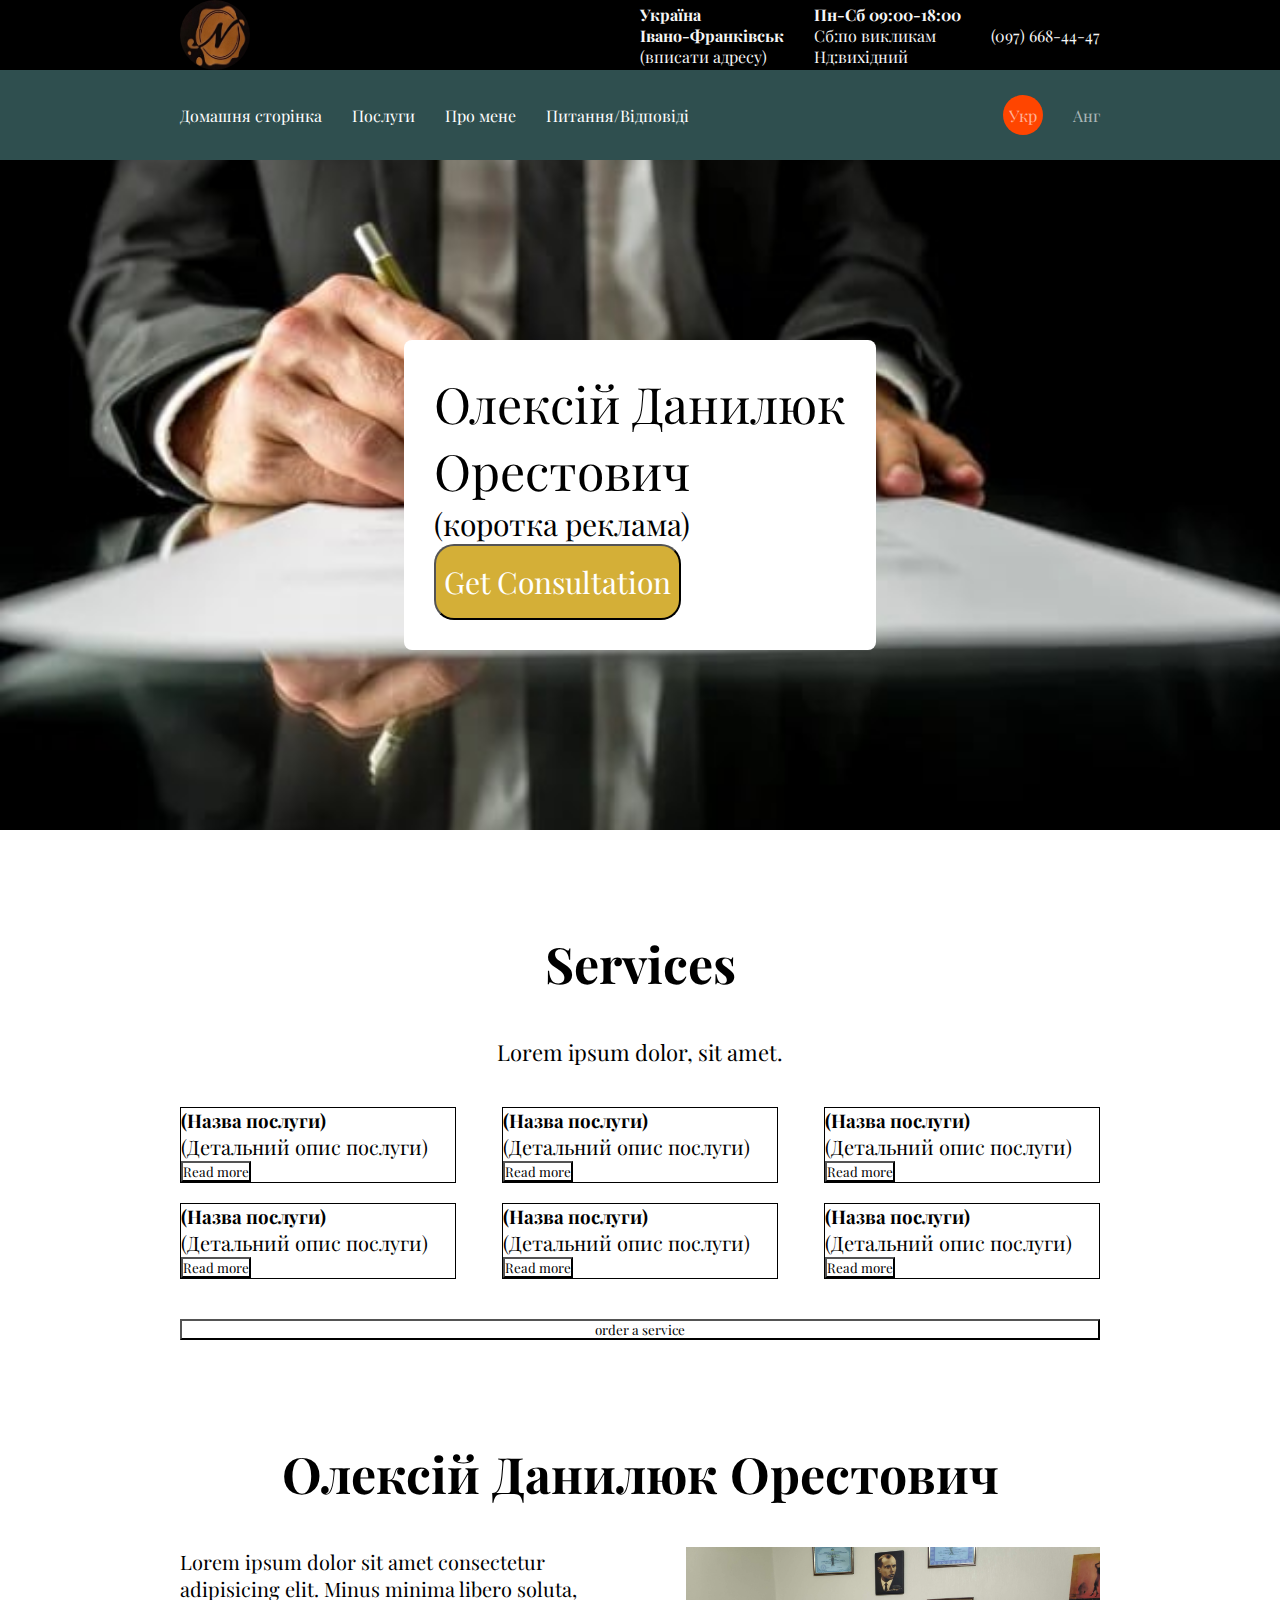
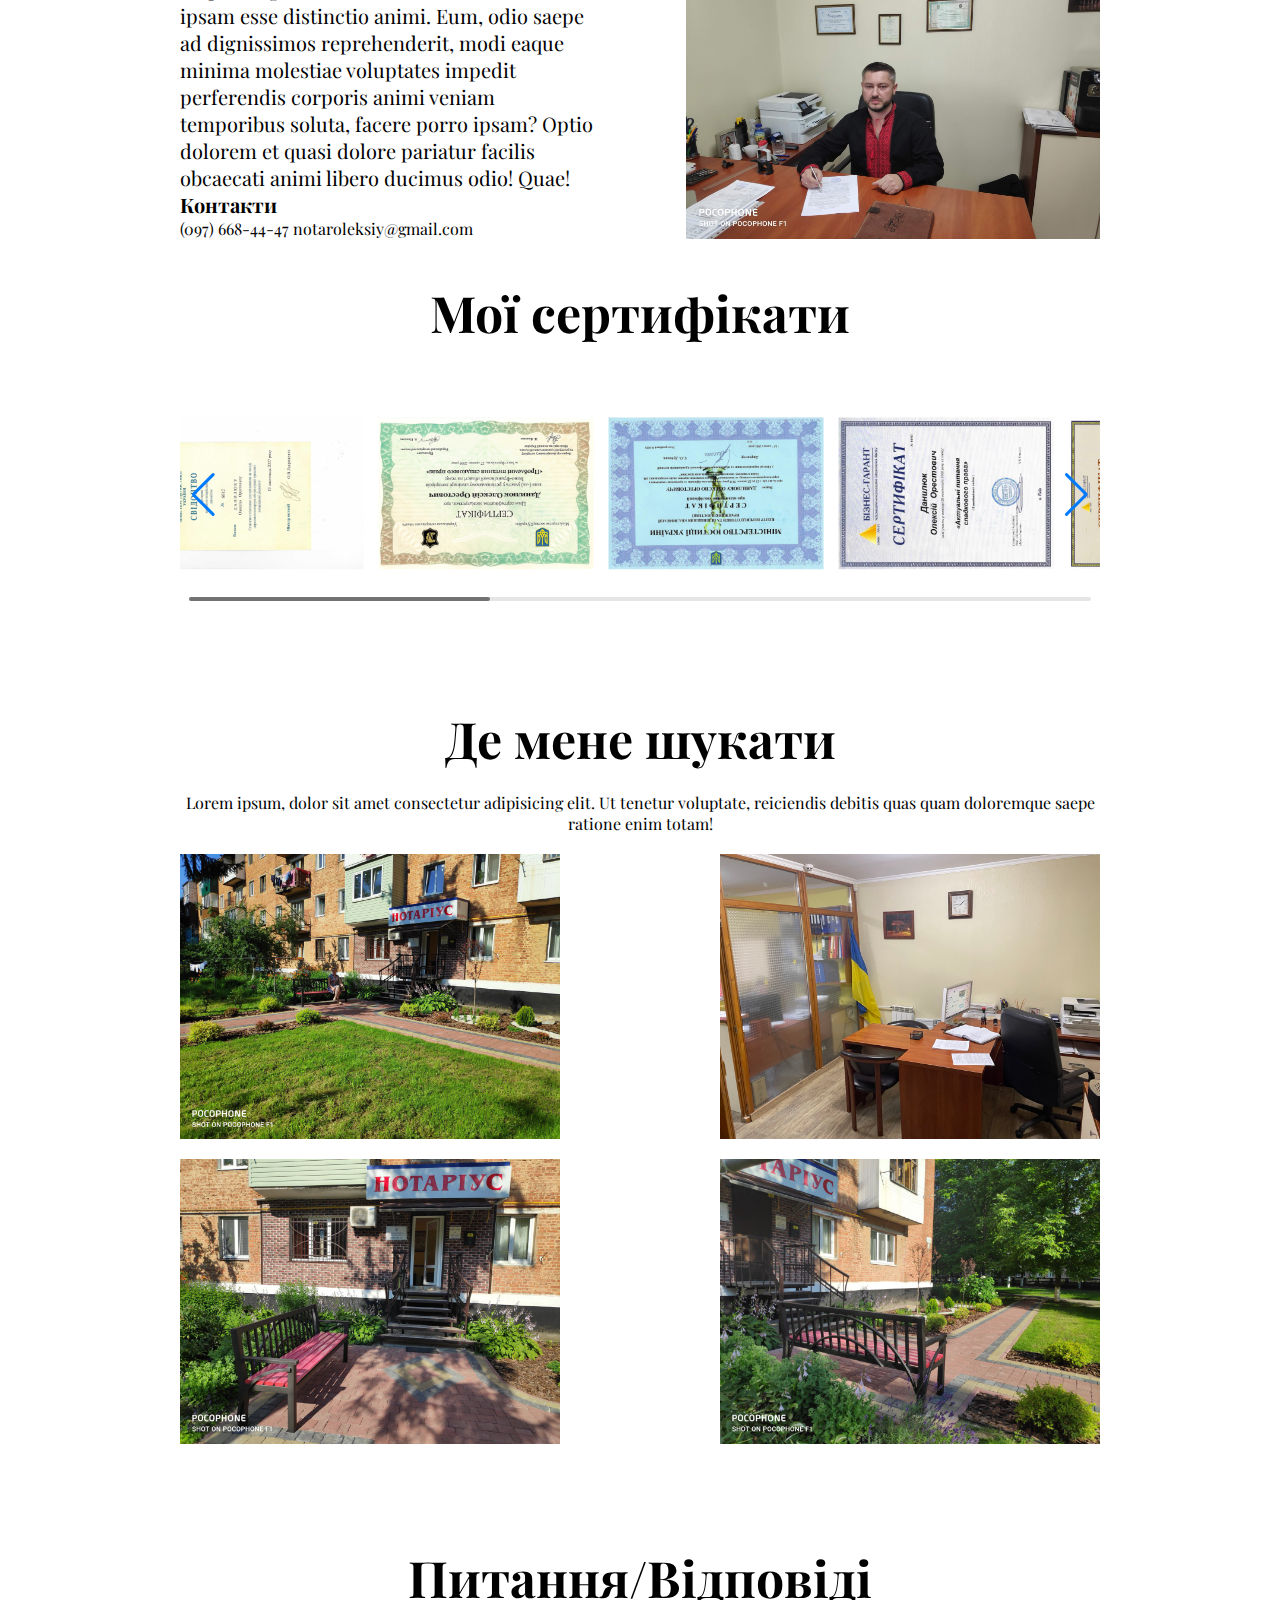
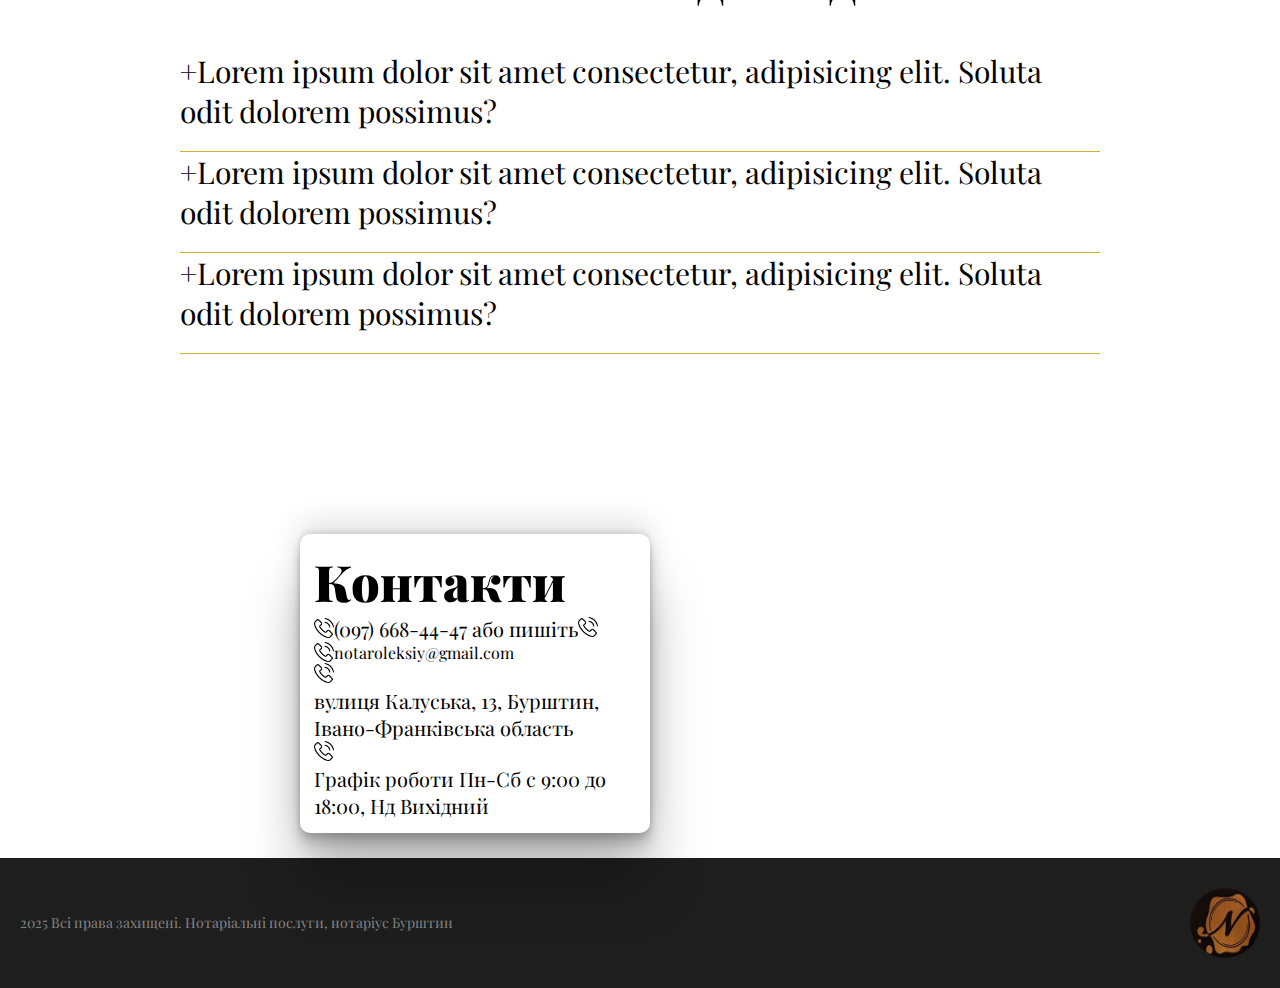
==== index.html @ d4c29c64 "laptop L layout finished" ====
<!DOCTYPE html>
<html lang="en">
  <head>
    <meta charset="UTF-8" />
    <meta name="viewport" content="width=device-width, initial-scale=1.0" />
    <title>Нотаріальні послуги</title>
    <link
      rel="stylesheet"
      href="https://cdn.jsdelivr.net/npm/swiper@11/swiper-bundle.min.css"
    />
    <link rel="icon" type="image/png" href="/src/img/logo.jpg" />
    <link rel="stylesheet" href="/css/main.css" />
  </head>
  <body>
    <div class="page-wrapper">
      <div class="nav-wrapper">
        <nav class="nav">
          <div class="nav-contact flex">
            <img
              src="/src/img/logo.jpg"
              alt=""
              class="nav-contact__logo"
            />
            <ul class="nav-contact-data flex">
              <li class="nav-contact-data-item">
                <h4 class="nav-contact-data-item__title">
                  Україна <br />
                  Івано-Франківськ
                </h4>
                <p class="nav-contact-data-item__desc">(вписати адресу)</p>
              </li>
              <li class="nav-contact-data-item">
                <h4 class="nav-contact-data-item__title">Пн-Сб 09:00-18:00</h4>
                <p class="nav-contact-data-item__desc">
                  Сб:по викликам <br />
                  Нд:вихідний
                </p>
              </li>
              <li class="nav-contact-data-item">
                <a
                  href="tel:+380976684447"
                  class="nav-contact-data-item__desc nav-phone"
                  >(097) 668-44-47</a
                >
              </li>
            </ul>
          </div>
          <div class="nav-link">
            <div class="container">
              <div class="nav-link-item flex">
                <ul class="nav-link-item-list flex">
                  <li class="nav-link-item-list-element">Домашня сторінка</li>
                  <li class="nav-link-item-list-element">Послуги</li>
                  <li class="nav-link-item-list-element">Про мене</li>
                  <li class="nav-link-item-list-element">Питання/Відповіді</li>
                </ul>
                <div class="nav-link-item-switcher flex">
                  <p class="switcher-lang switcher-active">Укр</p>
                  <p class="switcher-lang">Анг</p>
                </div>
              </div>
            </div>
          </div>
        </nav>
      </div>
    </div>
    <div class="header-wrapper">
      <header class="header">
        <h1 class="header__title">
          Олексій Данилюк <br />
          Орестович
        </h1>
        <p class="header__subtitle">(коротка реклама)</p>
        <button class="header__consultation">Get Consultation</button>
      </header>
    </div>
    <div class="services-wrapper">
      <div class="services">
        <h2 class="services__title">Services</h2>
        <p class="services__desc">Lorem ipsum dolor, sit amet.</p>
        <div class="services-cards">
          <div class="services-cards-item">
            <h3 class="services-cards-item__title">(Назва послуги)</h3>
            <p class="services-cards-item__desc">(Детальний опис послуги)</p>
            <button class="services-cards-item__more">Read more</button>
          </div>
          <div class="services-cards-item">
            <h3 class="services-cards-item__title">(Назва послуги)</h3>
            <p class="services-cards-item__desc">(Детальний опис послуги)</p>
            <button class="services-cards-item__more">Read more</button>
          </div>
          <div class="services-cards-item">
            <h3 class="services-cards-item__title">(Назва послуги)</h3>
            <p class="services-cards-item__desc">(Детальний опис послуги)</p>
            <button class="services-cards-item__more">Read more</button>
          </div>
          <div class="services-cards-item">
            <h3 class="services-cards-item__title">(Назва послуги)</h3>
            <p class="services-cards-item__desc">(Детальний опис послуги)</p>
            <button class="services-cards-item__more">Read more</button>
          </div>
          <div class="services-cards-item">
            <h3 class="services-cards-item__title">(Назва послуги)</h3>
            <p class="services-cards-item__desc">(Детальний опис послуги)</p>
            <button class="services-cards-item__more">Read more</button>
          </div>
          <div class="services-cards-item">
            <h3 class="services-cards-item__title">(Назва послуги)</h3>
            <p class="services-cards-item__desc">(Детальний опис послуги)</p>
            <button class="services-cards-item__more">Read more</button>
          </div>
        </div>
        <button class="services__order">order a service</button>
      </div>
    </div>
    <div class="aboutMe">
      <h2 class="aboutMe__title">Олексій Данилюк Орестович</h2>
      <div class="aboutMe-info">
        <div class="aboutMe-info-left">
          <p class="aboutMe-info-left__desc">
            Lorem ipsum dolor sit amet consectetur adipisicing elit. Minus
            minima libero soluta, ipsam esse distinctio animi. Eum, odio saepe
            ad dignissimos reprehenderit, modi eaque minima molestiae voluptates
            impedit perferendis corporis animi veniam temporibus soluta, facere
            porro ipsam? Optio dolorem et quasi dolore pariatur facilis
            obcaecati animi libero ducimus odio! Quae!
          </p>
          <h4 class="aboutMe-info-left__contact">Контакти</h4>
          <a href="tel:+380976684447" class="aboutMe-info-left__number"
            >(097) 668-44-47</a
          >
          <a
            href="mailto:notaroleksiy@gmail.com"
            class="aboutMe-info-left__number"
            >notaroleksiy@gmail.com</a
          >
        </div>
        <img
          src="/src/img/notarius-profile.jpg"
          alt=""
          class="aboutMe-info__profile"
        />
      </div>
      <h3 class="aboutMe__sertificate">Мої сертифікати</h3>

      <div class="swiper">
        <div class="swiper-wrapper">
          <div class="swiper-slide">
            <img
              src="/src/img/sertificat-2.jpg"
              alt=""
              class="swiper-slide__item"
            />
          </div>
          <div class="swiper-slide">
            <img
              src="/src/img/sertificat-3.jpg"
              alt=""
              class="swiper-slide__item"
            />
          </div>
          <div class="swiper-slide">
            <img
              src="/src/img/sertificat-4.jpg"
              alt=""
              class="swiper-slide__item"
            />
          </div>
          <div class="swiper-slide">
            <img
              src="/src/img/sertificat-5.jpg"
              alt=""
              class="swiper-slide__item"
            />
          </div>
          <div class="swiper-slide">
            <img
              src="/src/img/sertificat-6.jpg"
              alt=""
              class="swiper-slide__item"
            />
          </div>
          <div class="swiper-slide">
            <img
              src="/src/img/sertificat-7.jpg"
              alt=""
              class="swiper-slide__item"
            />
          </div>
          <div class="swiper-slide">
            <img
              src="/src/img/sertificat-8.jpg"
              alt=""
              class="swiper-slide__item"
            />
          </div>
          <div class="swiper-slide">
            <img
              src="/src/img/sertificat-9.jpg"
              alt=""
              class="swiper-slide__item"
            />
          </div>
          <div class="swiper-slide">
            <img
              src="/src/img/sertificat-10.jpg"
              alt=""
              class="swiper-slide__item"
            />
          </div>
          <div class="swiper-slide">
            <img
              src="/src/img/sertificat-11.jpg"
              alt=""
              class="swiper-slide__item"
            />
          </div>
          <div class="swiper-slide">
            <img
              src="/src/img/sertificat-12.jpg"
              alt=""
              class="swiper-slide__item"
            />
          </div>
          <div class="swiper-slide">
            <img
              src="/src/img/sertificat-1.jpg"
              alt=""
              class="swiper-slide__item"
            />
          </div>
        </div>
        <div class="swiper-button-prev"></div>
        <div class="swiper-button-next"></div>

        <div class="swiper-scrollbar"></div>
      </div>
    </div>
    <div class="location">
      <h4 class="location__title">Де мене шукати</h4>
      <p class="location__desc">
        Lorem ipsum, dolor sit amet consectetur adipisicing elit. Ut tenetur
        voluptate, reiciendis debitis quas quam doloremque saepe ratione enim
        totam!
      </p>
      <div class="location-cards">
        <img src="/src/img/notarius.jpg" alt="" class="location-cards__item" />
        <img src="/src/img/found2.jpg" alt="" class="location-cards__item" />
        <img src="/src/img/found3.jpg" alt="" class="location-cards__item" />
        <img src="/src/img/found4.jpg" alt="" class="location-cards__item" />
      </div>
    </div>
    <div class="faq">
      <h4 class="faq__title">Питання/Відповіді</h4>
      <ul class="faq-list">
        <li class="faq-list-item">
          <span class="faq-list__open">+</span>Lorem ipsum dolor sit amet
          consectetur, adipisicing elit. Soluta odit dolorem possimus?
        </li>
        <li class="faq-list-item">
          <span class="faq-list__open">+</span>Lorem ipsum dolor sit amet
          consectetur, adipisicing elit. Soluta odit dolorem possimus?
        </li>
        <li class="faq-list-item">
          <span class="faq-list__open">+</span>Lorem ipsum dolor sit amet
          consectetur, adipisicing elit. Soluta odit dolorem possimus?
        </li>
      </ul>
    </div>
    <div class="footer-wrapper">
      <footer class="footer">
        <iframe
          class="footer__geo"
          src="https://www.google.com/maps/embed?pb=!1m18!1m12!1m3!1d846.7685809631239!2d24.62662286722664!3d49.24912479902787!2m3!1f0!2f0!3f0!3m2!1i1024!2i768!4f13.1!3m3!1m2!1s0x47308570844350a5%3A0xf4a7708b512895ab!2sNotarius%20Danylyuk%20Oleksiy%20Orestovych!5e0!3m2!1sru!2sua!4v1739974688808!5m2!1sru!2sua"
          style="border: 0"
          allowfullscreen=""
          loading="lazy"
          referrerpolicy="no-referrer-when-downgrade"
        ></iframe>
        <!-- start -->
        <div class="map">
          <h2 class="map-header">Контакти</h2>
          <div class="map-contacts">
            <div class="map-contacts-call">
              <img src="/src/img/phone icon.jpg" alt="" />
              <p class="map-phone">
                <a href="tel:+380976684447" class="map-contacts-call__phone"
                  >(097) <span class="bold-map num">668-44-47</span>
                </a>
                <span class="map-hidden-text">або пишіть</span>
              </p>
              <a href="viber://chat?number=+380976684447">
                <img src="/src/img/phone icon.jpg" class="map-links" alt="" />
              </a>
              <!-- <a href="https://t.me/Andrzej_Prawnik">
                <img src="/img/map/telegram.svg" class="map-links" alt="" />
              </a> -->
            </div>
            <div class="map-contacts-mail">
              <img src="/src/img/phone icon.jpg" alt="" />
              <span class="map-mail">
                <a
                  href="mailto:orehovandrey921@gmail.com"
                  class="map-contacts-mail__text"
                  >notaroleksiy@gmail.com</a
                >
              </span>
            </div>
            <div class="map-contacts-adress">
              <img src="/src/img/phone icon.jpg" alt="" />
              <p class="map-contacts-adress__text">
                вулиця Калуська, 13, Бурштин, Івано-Франківська область
              </p>
            </div>
            <div class="map-contacts-adress">
              <img src="/src/img/phone icon.jpg" alt="" />
              <p class="map-contacts-calendar__text">
                Графік роботи Пн-Сб с 9:00 до 18:00,
                <span class="bold-map">Нд Вихідний</span>
              </p>
            </div>
          </div>
        </div>
        <!-- end -->
         
           <div class="footer-police">
          <p class="footer-police-text">
            2025 Всі права захищені. Нотаріальні послуги, нотаріус Бурштин
          </p>
          <img src="/src/img/logo.jpg" alt="" class="footer-police-logo">
        </div>
         
      </footer>
    </div>
    <script src="https://cdn.jsdelivr.net/npm/swiper@11/swiper-bundle.min.js"></script>
    <script src="/script.js"></script>
  </body>
</html>
---- css/main.css ----
@import "/css/reset.css";
.page-wrapper {
  margin: 0 auto;
  width: 100%;
}
.flex {
  display: flex;
  align-items: center;
}
.nav-wrapper {
}

.nav {
}

.container,
.nav-contact {
  padding-left: 380px;
  padding-right: 380px;
}

.nav-contact {
  justify-content: space-between;
  background: black;
}

.nav-contact__logo {
  width: 70px;
  height: 70px;
  border-radius: 50%;
}
.nav-phone {
  position: relative;
}
.nav-phone::before {
  content: "";
  position: absolute;
  width: 0%;
  background: white;
  height: 1.2px;
  bottom: -6px;

  opacity: 0;
  transition: all 0.5s;
}
.nav-phone:hover::before {
  opacity: 1;
  width: 100%;
  cursor: pointer;
}
.nav-contact-data {
  column-gap: 30px;
}

.nav-contact-data-item {
  color: whitesmoke;
}

.nav-contact-data-item__title {
}

.nav-contact-data-item__desc {
}

.nav-link {
  background: #2f4f4f;
  padding: 25px 0px;
}

.nav-link-item {
  justify-content: space-between;
}

.nav-link-item-list {
  column-gap: 30px;
}

.nav-link-item-list-element {
  color: white;
}

.nav-link-item-switcher {
  column-gap: 30px;
}
.switcher-active {
  background: orangered;
  width: 40px;
  height: 40px;
  border-radius: 50%;
  display: flex;
  justify-content: center;
  align-items: center;
  color: white;
}

.switcher-lang {
  color: #ffffff99;
  transition: all 0.6s;
}
.switcher-lang:hover {
  color: white;
  cursor: pointer;
}
.header-wrapper {
  background: url(/src/img/header.bg.jpg) no-repeat center/cover;
  padding-top: 180px;
  padding-bottom: 180px;
  display: flex;
  justify-content: center;
  align-items: center;
}

.header {
  background: white;
  padding: 30px;
  border-radius: 8px;
}
.header__title {
  font-size: 50px;
  font-weight: 400;
}
.header__subtitle {
  font-weight: 200;
  font-size: 30px;
}
.header__consultation {
  background: #d4af37;
  color: white;
  padding: 16px 8px;
  font-size: 30px;
  border-radius: 20px;
}

.services-wrapper {
}

.services {
  display: flex;
  flex-direction: column;
  row-gap: 40px;
  padding-left: 380px;
  padding-right: 380px;
}

.services__title {
  font-size: 50px;
  text-align: center;
}

.services__desc {
  font-size: 22px;
  text-align: center;
}

.services-cards {
  display: flex;
  justify-content: space-between;
  flex-wrap: wrap;
  gap: 20px;
}

.services-cards-item {
  width: 30%;
  border: 1px solid black;
}

.services-cards-item__title {
}

.services-cards-item__desc {
}

.services-cards-item__more {
}

.services-cards-item__more {
}

.services-cards-item {
}

.services-cards-item__title {
}

.services-cards-item__desc {
}

.services__order {
}

.aboutMe {
  padding: 100px 380px;
}

.aboutMe__title {
  text-align: center;
  margin-bottom: 40px;
}

.aboutMe-info {
  display: flex;
  align-items: center;
  margin-bottom: 40px;
  column-gap: 10%;
}

.aboutMe-info-left {
  flex-basis: 48%;
}

.aboutMe-info-left__desc {
}

.aboutMe-info-left__contact {
}

.aboutMe-info-left__number {
}

.aboutMe-info__profile {
  width: 48%;
}

.aboutMe__sertificate {
  text-align: center;
  margin-bottom: 40px;
}

.swiper {
}

.swiper-wrapper {
}

.swiper-slide {
}

.swiper-slide__item {
  width: 250px;
  height: 250px;
  rotate: -90deg;
}

.swiper-pagination {
}

.swiper-button-prev {
}

.swiper-button-next {
}

.swiper-scrollbar {
}
.location {
  padding: 100px 380px;
}
.location-cards {
  display: flex;
  justify-content: space-between;
  flex-wrap: wrap;
  gap: 20px;
}
.location-cards__item {
  width: 380px;
}
.location__title {
  text-align: center;
  margin-bottom: 20px;
}
.location__desc {
  text-align: center;
  margin-bottom: 20px;
}
.faq {
  padding: 100px 380px;
}

.faq__title {
  text-align: center;
  margin-bottom: 40px;
}

.faq-list {
}

.faq-list-item {
  padding-bottom: 20px;
  border-bottom: 1px solid #d4af37;
}

.faq-list__open {
  font-weight: 900;
}
.footer {
  position: relative;
  z-index: 2;
}
.footer__geo {
  width: 100%;
  height: 400px;
}
.map {
  position: absolute;
  z-index: 3;
  left: 300px;
  top: 120px;
  background: white;
  width: 350px;
  border-radius: 10px;
  box-shadow: rgba(0, 0, 0, 0.25) 0px 54px 55px,
    rgba(0, 0, 0, 0.12) 0px -12px 30px, rgba(0, 0, 0, 0.12) 0px 4px 6px,
    rgba(0, 0, 0, 0.17) 0px 12px 13px, rgba(0, 0, 0, 0.09) 0px -3px 5px;
  padding: 14px;
}

.map-header {
  font-size: 36px;
  font-weight: 900;
}

.map-contacts {
  display: flex;
  flex-direction: column;
  align-items: flex-start;
}
.map-contacts img {
  width: 20px;
  height: 20px;
}
.map-contacts-call {
  display: flex;
  justify-content: space-between;
  align-items: center;
}

.map-phone {
}

.map-contacts-call__phone {
}

.bold-map {
}

.num {
}

.map-hidden-text {
}

.map-links {
}

.map-contacts-mail {
  display: flex;
  justify-content: space-between;
  align-items: center;
}

.map-mail {
}

.map-contacts-mail__text {
}

.map-contacts-adress {
}

.map-contacts-adress__text {
}

.map-contacts-calendar__text {
}
.footer-police {
  background: rgba(0, 0, 0, 0.881);
  padding: 30px 20px;
  display: flex;
  justify-content: space-between;
  align-items: center;
}

.footer-police-text {
  font-size: 14px;
  color: rgba(255, 255, 255, 0.464);
}

.footer-police-logo {
  width: 70px;
  height: 70px;
  border-radius: 50%;
}
@media (max-width: 1440px) {
  .container,
  .nav-contact,
  .services,
  .aboutMe,
  .location,
  .faq {
    padding-left: 180px;
    padding-right: 180px;
  }

  .services,
  .aboutMe {
    padding-top: 100px;
  }
  .aboutMe__title {
    font-size: 50px;
  }
  .services__desc .location__desc,
  .faq-list-item {
    font-size: 30px;
  }
  .services-cards-item__desc,
  .aboutMe-info-left__desc,
  .aboutMe-info-left__contact,
  .map-contacts-call,
  .map-contacts-adress__text,
  .map-contacts-calendar__text {
    font-size: 20px;
  }
  .aboutMe-info__profile {
    width: 365;
    height: 292px;
  }
  .aboutMe-title,
  .aboutMe__sertificate,
  .location__title,
  .faq__title,
  .map-header {
    font-size: 50px;
  }
  .swiper-slide__item {
    width: 66%;
    height: 100%;
  }
  .location,
  .faq {
    padding-top: 0px;
  }
  .map {
    top: 80px;
  }
}
@media (max-width: 1200px) {
  .location-cards__item {
    width: 315px;
  }
}
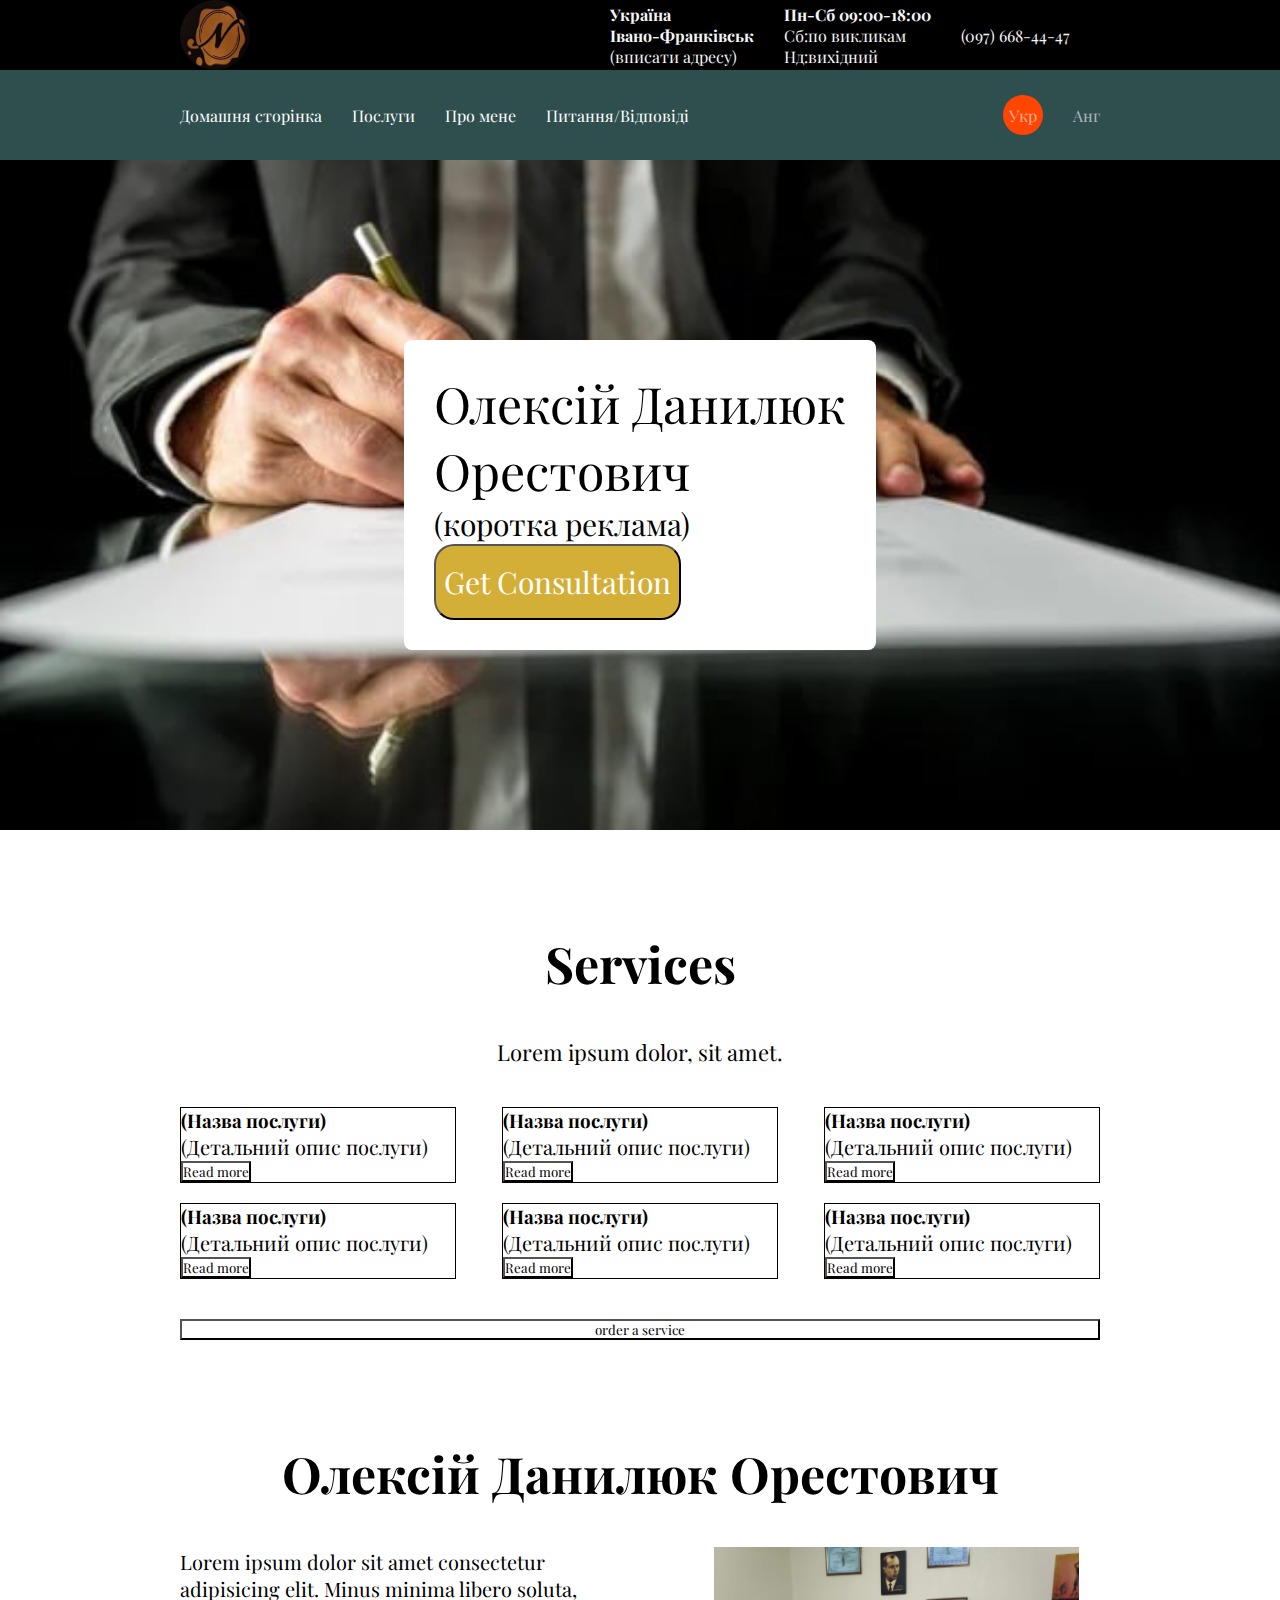
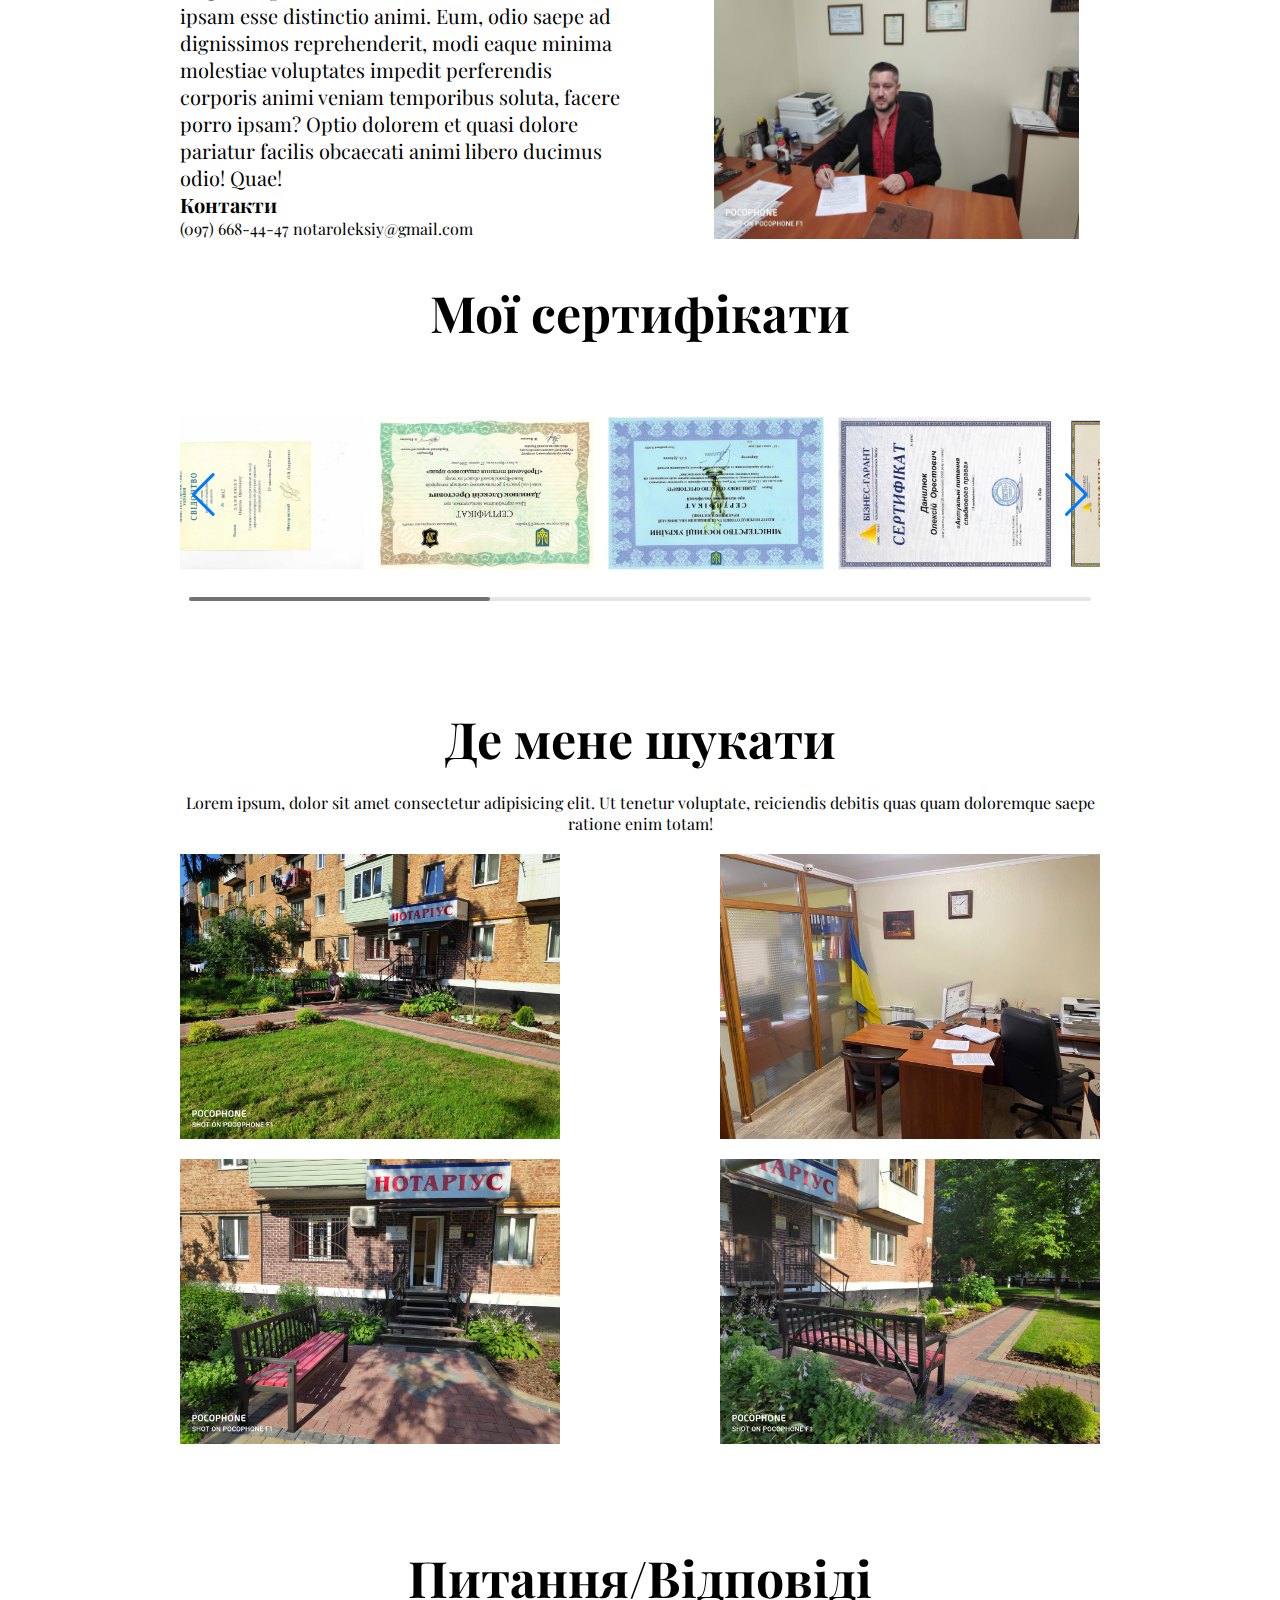
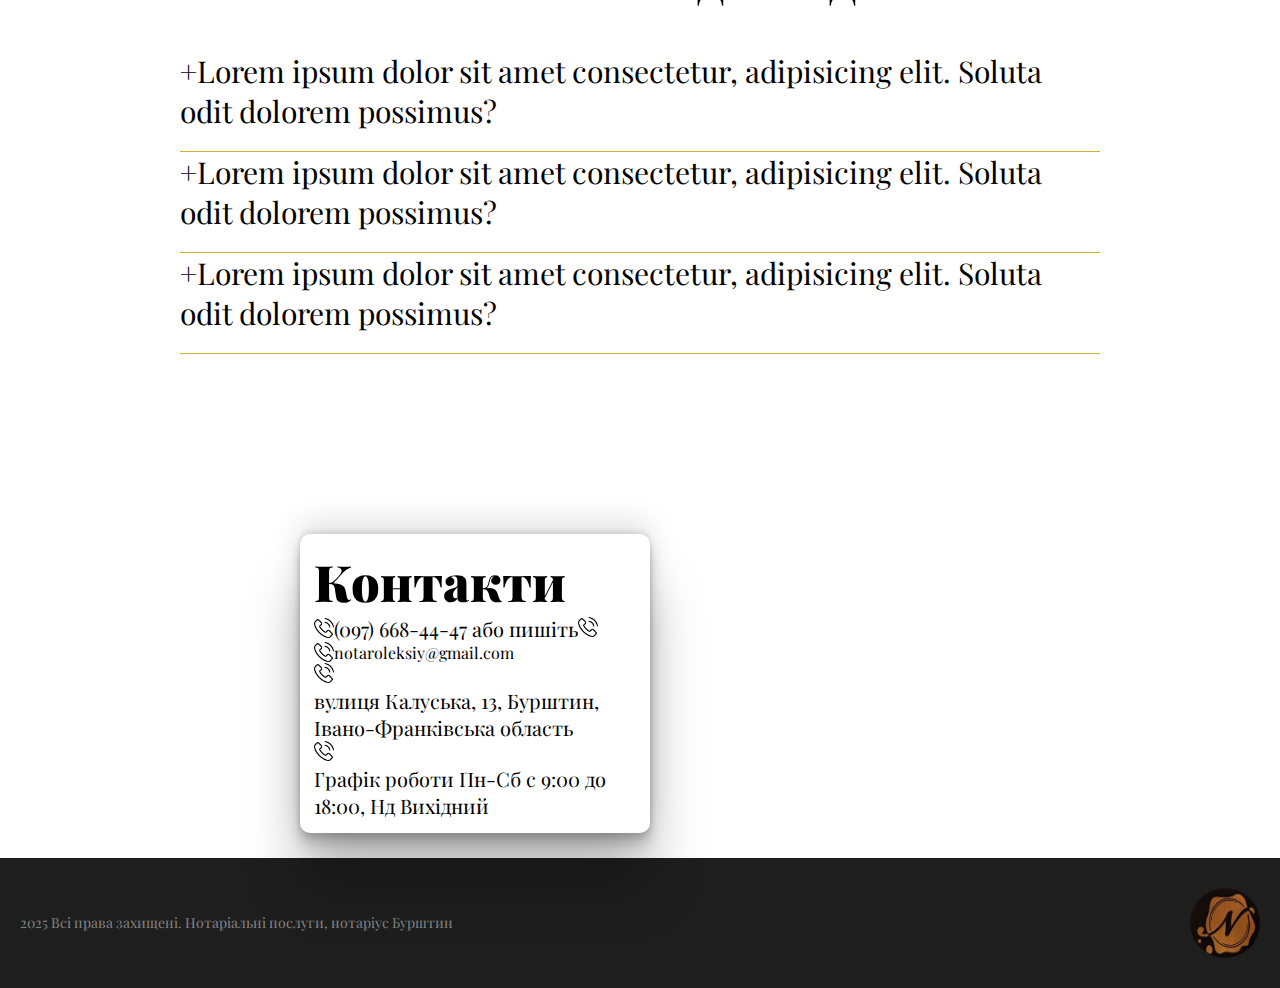
==== commit f3c3fb77: "mobile and tablet layout finished" ====
--- a/index.html
+++ b/index.html
@@ -43,6 +43,11 @@
                   >(097) 668-44-47</a
                 >
               </li>
+              <div class="nav-burger">
+                <div class="nav-burger-line"></div>
+                <div class="nav-burger-line"></div>
+                <div class="nav-burger-line"></div>
+              </div>
             </ul>
           </div>
           <div class="nav-link">
--- a/css/main.css
+++ b/css/main.css
@@ -421,7 +421,7 @@
     font-size: 20px;
   }
   .aboutMe-info__profile {
-    width: 365;
+    width: 365px;
     height: 292px;
   }
   .aboutMe-title,
@@ -448,3 +448,181 @@
     width: 315px;
   }
 }
+@media (max-width:1024px) {
+    .container,
+  .nav-contact,
+  .services,
+  .aboutMe,
+  .location,
+  .faq {
+    padding-left: 80px;
+    padding-right: 80px;
+  }
+
+  .services,
+  .aboutMe {
+    padding-top: 70px;
+  }
+  .aboutMe__title {
+    font-size: 35px;
+  }
+  .services__desc .location__desc,
+  .faq-list-item {
+    font-size: 20px;
+  }
+  .services-cards-item__desc,
+  .aboutMe-info-left__desc,
+  .aboutMe-info-left__contact,
+  .map-contacts-call,
+  .map-contacts-adress__text,
+  .map-contacts-calendar__text {
+    font-size: 18px;
+  }
+  .aboutMe-info__profile {
+    width: 44%;
+    height: 292px;
+    object-fit: cover;
+  }
+  .aboutMe-title,
+  .aboutMe__sertificate,
+  .location__title,
+  .faq__title,
+  .map-header {
+    font-size: 35px;
+  }
+  .location-cards__item{
+    width: 290px;
+  }
+  .swiper-slide__item {
+    width: 66%;
+    height: 100%;
+  }
+  .location,
+  .faq {
+    padding-top: 0px;
+  }
+  .map {
+    top: 80px;
+  }
+  .header-wrapper{
+    padding-bottom: 100px;
+  }
+  
+}
+@media (max-width:768px) {
+    .nav-burger{
+        display: flex;
+        flex-direction: column;
+        row-gap: 7px;
+        width: 40px;
+    }
+    .nav-burger-line{
+        background: #d4af37;
+        width: 100%;
+        height: 2.5px;
+    }
+    .nav-contact-data-item{
+        display: none;
+    }
+    .container,
+  .nav-contact,
+  .services,
+  .aboutMe,
+  .location,
+  .faq {
+    padding-left: 30px;
+    padding-right: 30px;
+  }
+
+  .services,
+  .aboutMe {
+    padding-top: 50px;
+  }
+  .aboutMe__title {
+    font-size: 32px;
+  }
+  .services__desc .location__desc,
+  .faq-list-item {
+    font-size: 20px;
+  }
+  .services-cards-item__desc,
+  .aboutMe-info-left__desc,
+  .aboutMe-info-left__contact,
+  .map-contacts-call,
+  .map-contacts-adress__text,
+  .map-contacts-calendar__text {
+    font-size: 16px;
+  }
+  .aboutMe-info{
+    flex-direction: column;
+    row-gap: 30px;
+  }
+  .aboutMe-info__profile {
+    width: 80%;
+    height: 320px;
+    object-fit: cover;
+  }
+
+  .aboutMe-title,
+  .aboutMe__sertificate,
+  .location__title,
+  .faq__title,
+  .map-header {
+    font-size: 32px;
+  }
+  .location-cards{
+    flex-direction: column;
+    align-items: center;
+  }
+  .location-cards__item{
+    width: 70%;
+  }
+  .swiper-slide__item {
+    width: 66%;
+    height: 100%;
+  }
+  .location,
+  .faq {
+    padding-top: 0px;
+  }
+  .map {
+    top: 80px;
+  }
+  .map-header{
+    font-size: 24px;
+
+  }
+  .map-phone, .map-mail, .map-contacts-adress, .map-contacts-calendar__text{
+    font-size: 14px;
+  }
+  .header-wrapper{
+    padding-bottom: 50px;
+  }
+  .nav-link-item-list{
+    display: none;
+  }
+  .nav-link-item{
+    justify-content: flex-end;
+  }
+  .header__title{
+    font-size: 32px;
+  }
+  .header__subtitle{
+    font-size: 22px;
+  }
+  .header__consultation{
+    font-size: 20px;
+    padding: 9px 4px ;
+  }
+  .header{
+    padding: 20px;
+  }
+  }
+
+
+/* @media (max-width:868px) {
+    .aboutMe-info{
+        flex-direction: column-reverse;
+
+    }
+} */
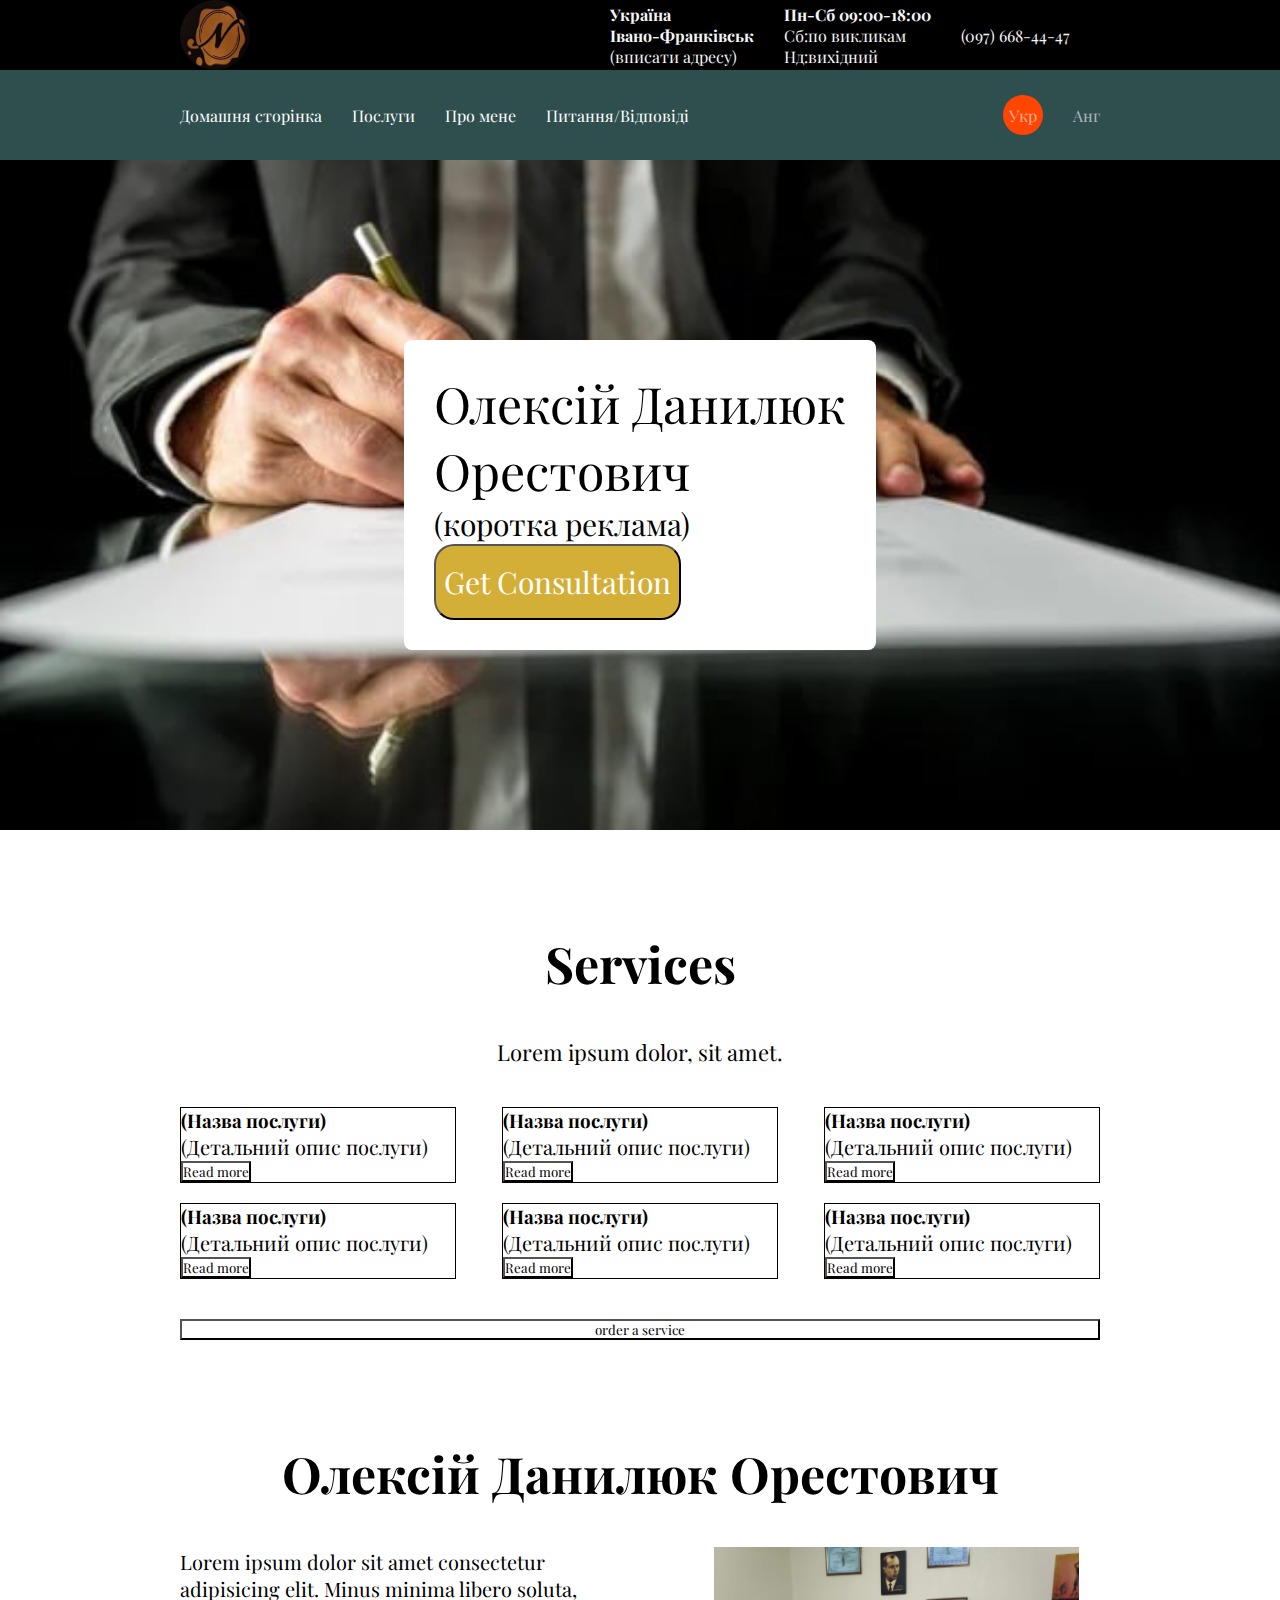
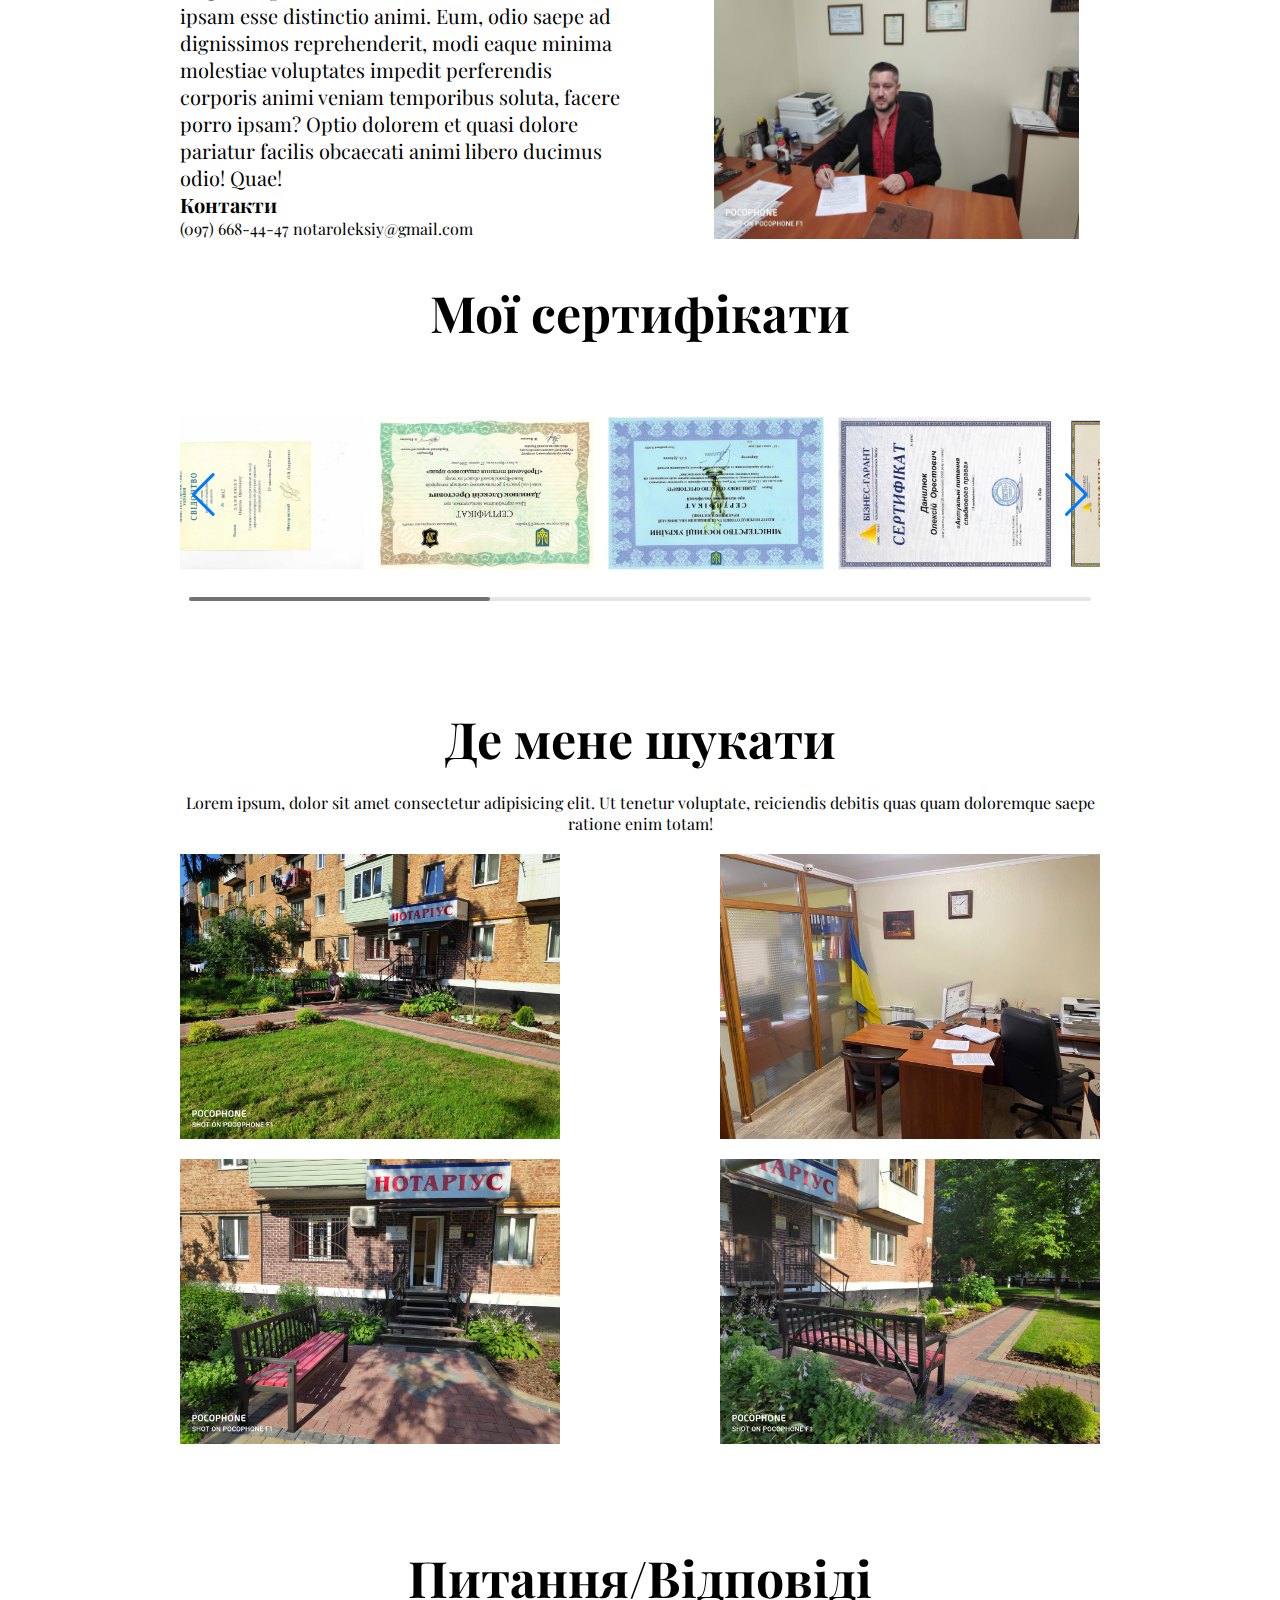
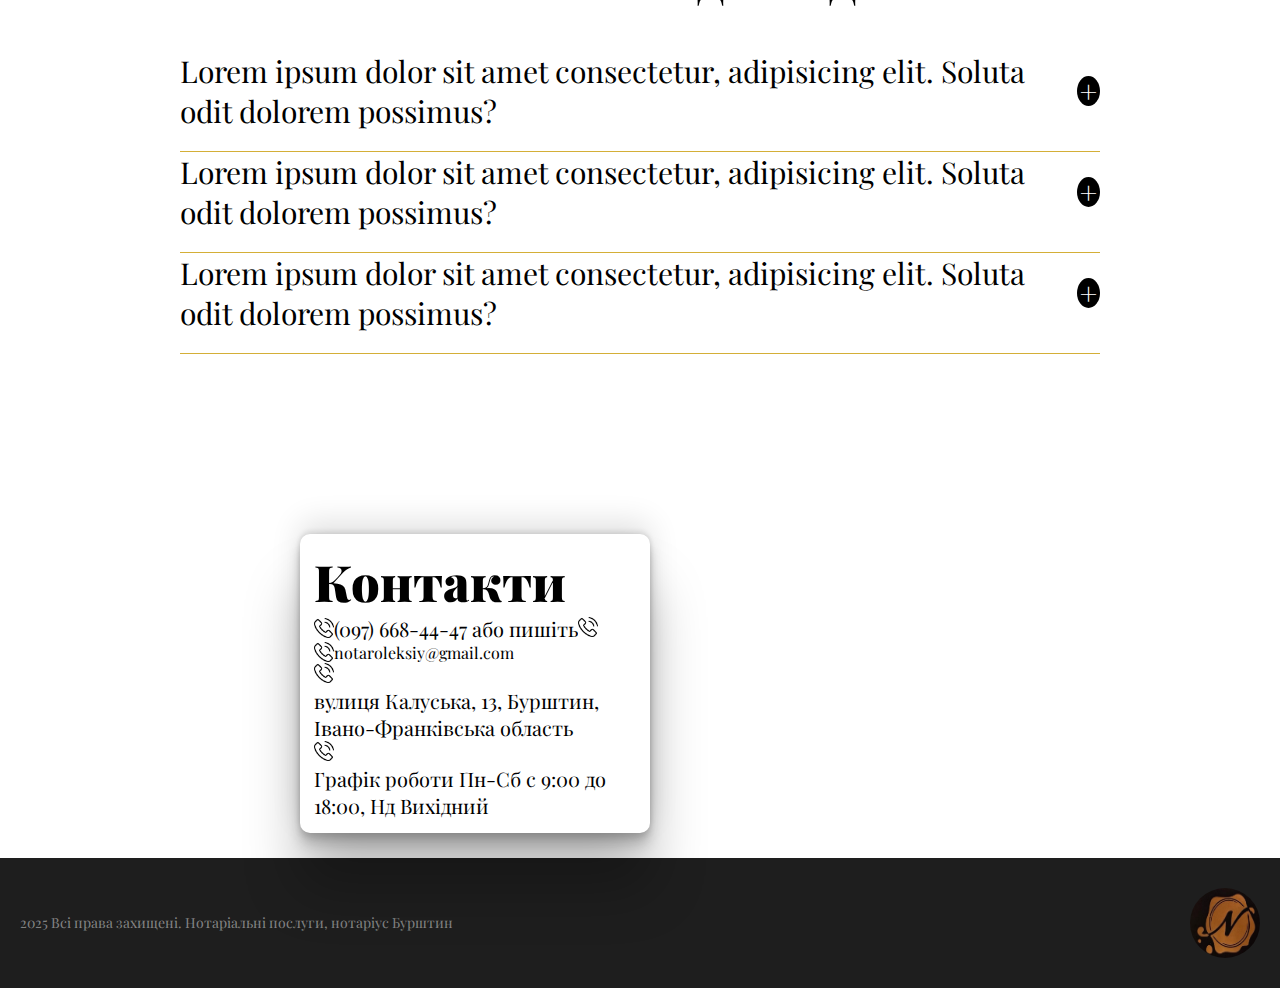
==== commit 0db2f2b9: "created faq" ====
--- a/index.html
+++ b/index.html
@@ -16,11 +16,7 @@
       <div class="nav-wrapper">
         <nav class="nav">
           <div class="nav-contact flex">
-            <img
-              src="/src/img/logo.jpg"
-              alt=""
-              class="nav-contact__logo"
-            />
+            <img src="/src/img/logo.jpg" alt="" class="nav-contact__logo" />
             <ul class="nav-contact-data flex">
               <li class="nav-contact-data-item">
                 <h4 class="nav-contact-data-item__title">
@@ -78,6 +74,49 @@
         <p class="header__subtitle">(коротка реклама)</p>
         <button class="header__consultation">Get Consultation</button>
       </header>
+      <div class="overlay">
+        <div class="form-container">
+          <span class="modal-close">x</span>
+          <h1>Замовити консультацію</h1>
+          <form id="feedbackForm" class="feedback-form">
+            <div class="form-group">
+              <label for="name">Ім'я:</label>
+              <input
+                type="text"
+                placeholder="Введіть своє ім'я"
+                id="name"
+                name="name"
+                required
+              />
+            </div>
+
+            <div class="form-group">
+              <label for="number">Телефон:</label>
+              <input
+                type="tel"
+                placeholder="+38(0__) __-__-___"
+                id="number"
+                name="number"
+                required
+              />
+            </div>
+
+            <div class="form-group">
+              <label for="message">Повідомлення:</label>
+              <textarea
+                id="message"
+                name="message"
+                rows="5"
+                required
+              ></textarea>
+            </div>
+
+            <button id="button" type="submit" class="submit-button">
+              Відправити запит
+            </button>
+          </form>
+        </div>
+      </div>
     </div>
     <div class="services-wrapper">
       <div class="services">
@@ -259,16 +298,36 @@
       <h4 class="faq__title">Питання/Відповіді</h4>
       <ul class="faq-list">
         <li class="faq-list-item">
-          <span class="faq-list__open">+</span>Lorem ipsum dolor sit amet
-          consectetur, adipisicing elit. Soluta odit dolorem possimus?
-        </li>
+          <span class="faq-list__open">+</span>
+          <span>Lorem ipsum dolor sit amet
+          consectetur, adipisicing elit. Soluta odit dolorem possimus?</span>
+        </li>
+        <li class="faq-list-item-hidden">
+          Lorem ipsum dolor, sit amet consectetur adipisicing elit. Voluptas
+          ducimus inventore ad quibusdam saepe qui, vel dignissimos dolor rerum
+          maxime!
+        </li>
+
         <li class="faq-list-item">
-          <span class="faq-list__open">+</span>Lorem ipsum dolor sit amet
-          consectetur, adipisicing elit. Soluta odit dolorem possimus?
-        </li>
+          <span class="faq-list__open">+</span>
+          <span>Lorem ipsum dolor sit amet
+          consectetur, adipisicing elit. Soluta odit dolorem possimus?</span>
+        </li>
+        <li class="faq-list-item-hidden">
+          Lorem ipsum dolor, sit amet consectetur adipisicing elit. Voluptas
+          ducimus inventore ad quibusdam saepe qui, vel dignissimos dolor rerum
+          maxime!
+        </li>
+
         <li class="faq-list-item">
-          <span class="faq-list__open">+</span>Lorem ipsum dolor sit amet
-          consectetur, adipisicing elit. Soluta odit dolorem possimus?
+          <span class="faq-list__open">+</span>
+          <span>Lorem ipsum dolor sit amet
+          consectetur, adipisicing elit. Soluta odit dolorem possimus?</span>
+        </li>
+        <li class="faq-list-item-hidden">
+          Lorem ipsum dolor, sit amet consectetur adipisicing elit. Voluptas
+          ducimus inventore ad quibusdam saepe qui, vel dignissimos dolor rerum
+          maxime!
         </li>
       </ul>
     </div>
@@ -327,14 +386,13 @@
           </div>
         </div>
         <!-- end -->
-         
-           <div class="footer-police">
+
+        <div class="footer-police">
           <p class="footer-police-text">
             2025 Всі права захищені. Нотаріальні послуги, нотаріус Бурштин
           </p>
-          <img src="/src/img/logo.jpg" alt="" class="footer-police-logo">
-        </div>
-         
+          <img src="/src/img/logo.jpg" alt="" class="footer-police-logo" />
+        </div>
       </footer>
     </div>
     <script src="https://cdn.jsdelivr.net/npm/swiper@11/swiper-bundle.min.js"></script>
--- a/css/main.css
+++ b/css/main.css
@@ -131,6 +131,94 @@
   border-radius: 20px;
 }
 
+.overlay {
+  display: none;
+  position: fixed;
+  left: 0;
+  right: 0;
+  bottom: 0;
+  top: 0;
+  justify-content: center;
+  align-items: center;
+  background: rgba(0, 0, 0, 0.507);
+  z-index: 10
+}
+.form-container {
+  background-color: #ffffff;
+  padding: 2rem;
+  border-radius: 10px;
+  box-shadow: 0 4px 10px rgba(0, 0, 0, 0.1);
+  width: 100%;
+  max-width: 400px;
+  position: relative;
+}
+
+.modal-close {
+  position: absolute;
+    right: 30px;
+    top: 30px;
+    cursor: pointer;
+    font-size: 30px;
+    top: 0px;
+    right: 20px;
+}
+
+.form-container h1 {
+  font-size: 24px;
+  margin-bottom: 1.5rem;
+  color: #333333;
+  text-align: center;
+}
+
+.form-group {
+  margin-bottom: 1.5rem;
+}
+
+.form-group label {
+  display: block;
+  font-size: 14px;
+  color: #555555;
+  margin-bottom: 0.5rem;
+}
+
+.form-group input,
+.form-group textarea {
+  width: 100%;
+  padding: 10px;
+  font-size: 14px;
+  border: 1px solid #cccccc;
+  border-radius: 5px;
+  box-sizing: border-box;
+}
+
+.form-group textarea {
+  resize: vertical;
+  min-height: 100px;
+}
+
+.submit-button {
+  width: 100%;
+  padding: 12px;
+  font-size: 16px;
+  color: #ffffff;
+  background-color: #007bff;
+  border: none;
+  border-radius: 5px;
+  cursor: pointer;
+  transition: background-color 0.3s ease;
+}
+
+.submit-button:hover {
+  background-color: #0056b3;
+}
+
+.form-group input:focus,
+.form-group textarea:focus {
+  border-color: #007bff;
+  outline: none;
+  box-shadow: 0 0 5px rgba(0, 123, 255, 0.5);
+}
+
 .services-wrapper {
 }
 
@@ -275,7 +363,23 @@
 .faq {
   padding: 100px 380px;
 }
-
+.faq-list-item-hidden{
+  translate: 0% -50px;
+  opacity: 0;
+  height: 0px;
+  transition: all .3s;
+  font-size: inherit;
+  position: relative;
+  z-index: -1;
+}
+.faq-active{
+  translate: 0% 0px;
+  opacity: 1;
+  height: 50px;
+  position: static;
+  z-index: 0;
+  
+}
 .faq__title {
   text-align: center;
   margin-bottom: 40px;
@@ -287,10 +391,30 @@
 .faq-list-item {
   padding-bottom: 20px;
   border-bottom: 1px solid #d4af37;
+  cursor: pointer;
+  display: flex;
+  justify-content: space-between;
+  flex-direction: row-reverse;
+  align-items: center;
 }
 
 .faq-list__open {
   font-weight: 900;
+  font-size: 30px;
+  background: black;
+  color: white;
+  border-radius: 50%;
+  width: 30px;
+  height: 30px;
+  display: flex;
+  justify-content: center;
+  align-items: center;
+  cursor: pointer;
+  transition:all .3s ;
+text-align: center;
+}
+.rotate{
+  rotate: 45deg;
 }
 .footer {
   position: relative;
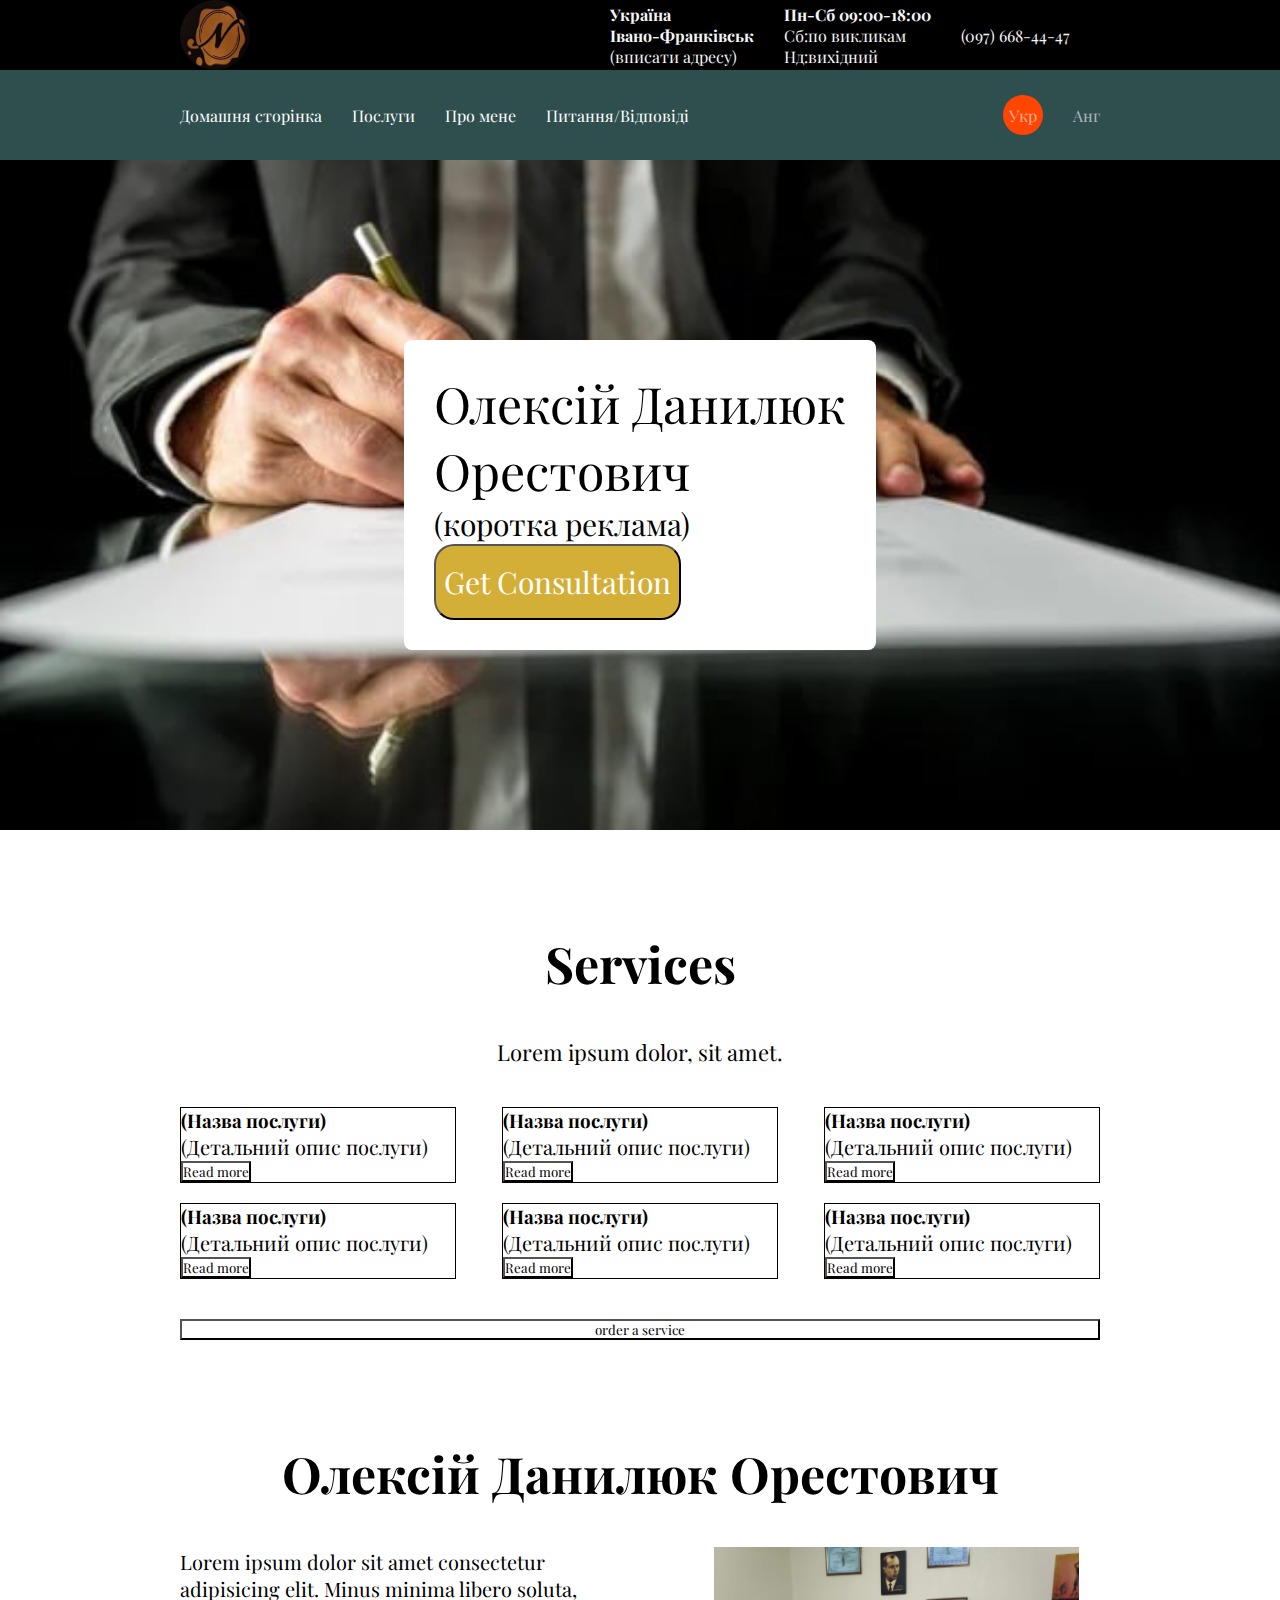
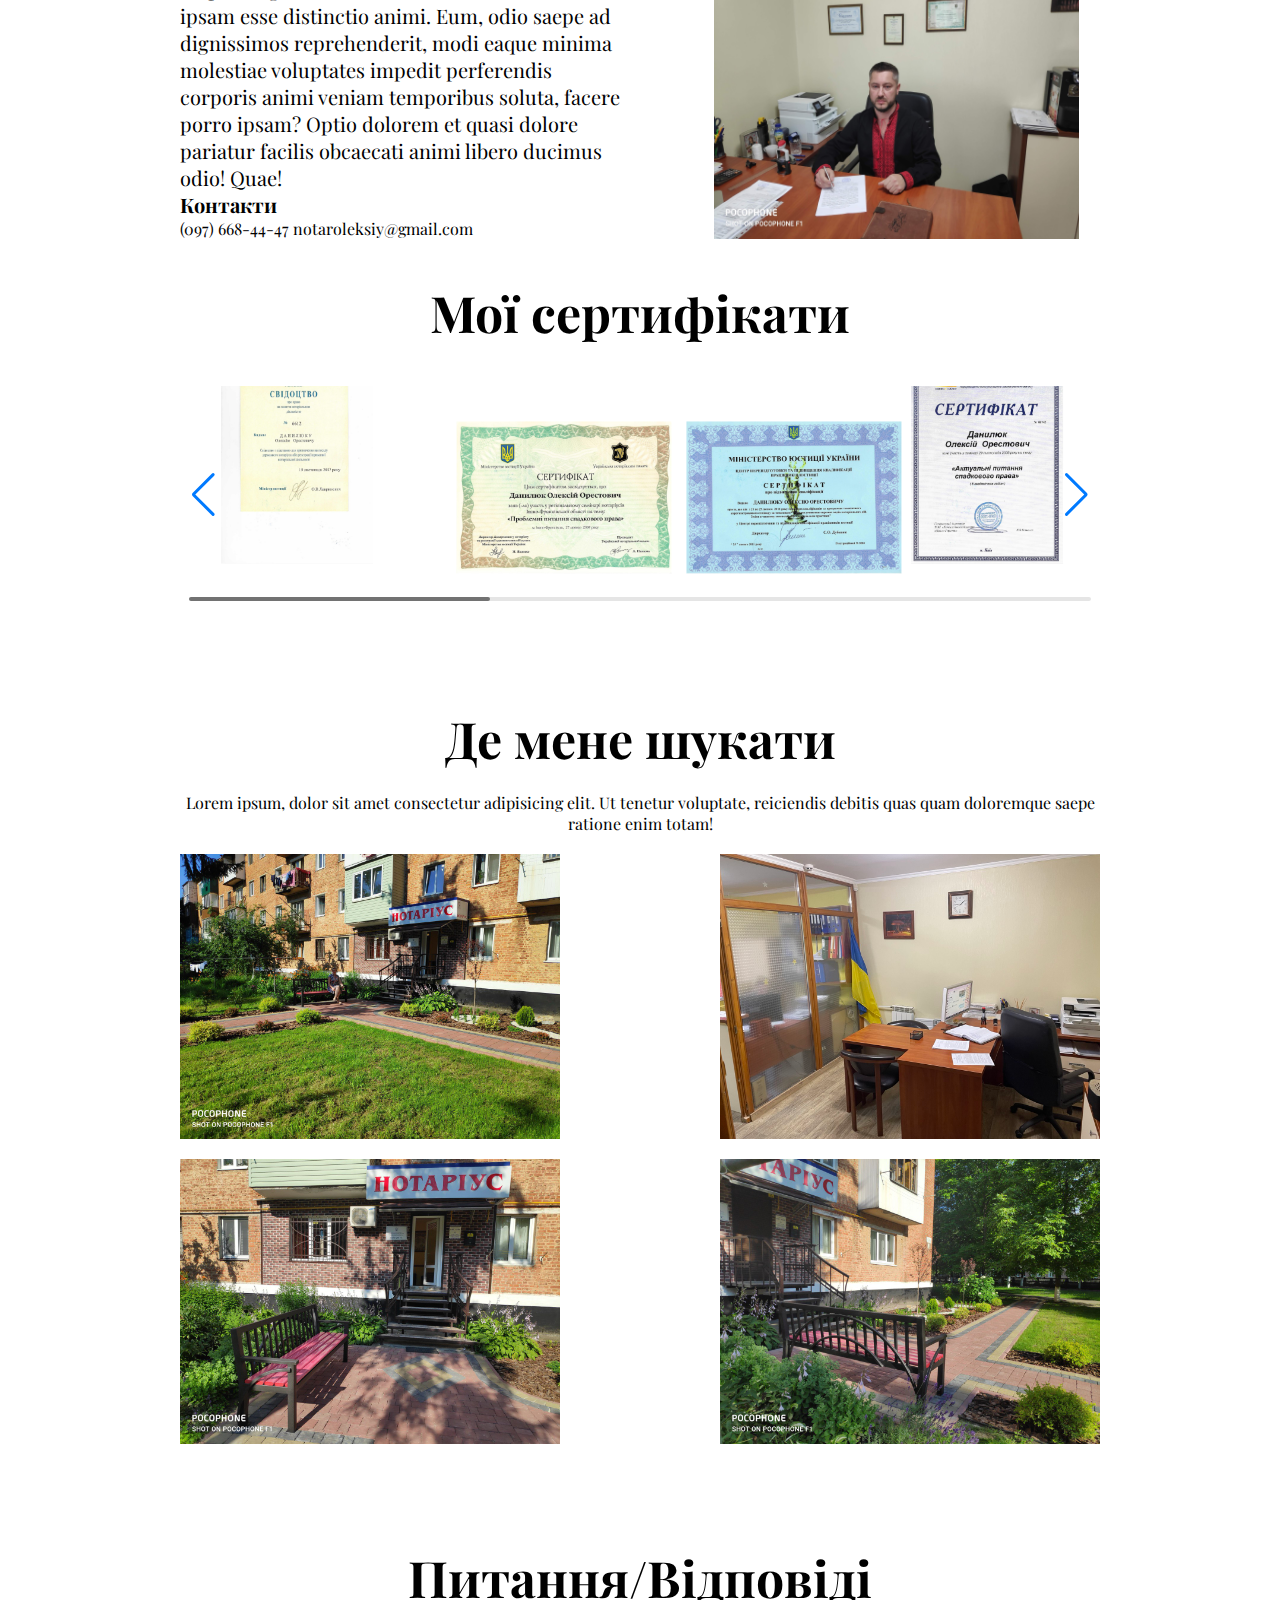
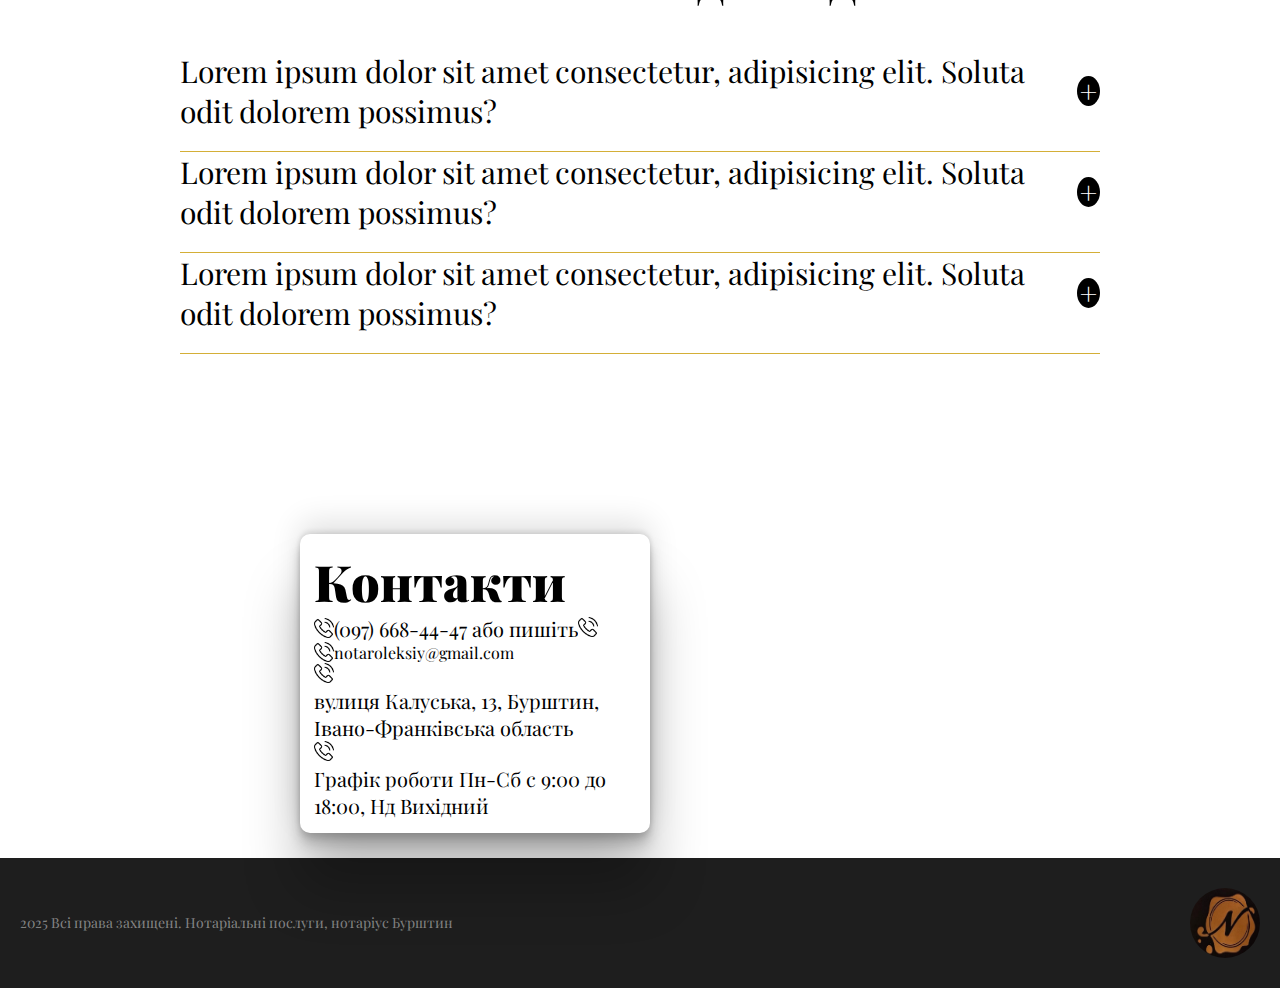
==== commit c9189cbd: "changed styles slider and faq" ====
--- a/index.html
+++ b/index.html
@@ -19,7 +19,7 @@
             <img src="/src/img/logo.jpg" alt="" class="nav-contact__logo" />
             <ul class="nav-contact-data flex">
               <li class="nav-contact-data-item">
-                <h4 class="nav-contact-data-item__title">
+                <h4 class="nav-contact-data-item__title place">
                   Україна <br />
                   Івано-Франківськ
                 </h4>
@@ -56,8 +56,8 @@
                   <li class="nav-link-item-list-element">Питання/Відповіді</li>
                 </ul>
                 <div class="nav-link-item-switcher flex">
-                  <p class="switcher-lang switcher-active">Укр</p>
-                  <p class="switcher-lang">Анг</p>
+                  <p class="switcher-lang ua switcher-active">Укр</p>
+                  <p class="switcher-lang eng">Анг</p>
                 </div>
               </div>
             </div>
@@ -298,7 +298,7 @@
       <h4 class="faq__title">Питання/Відповіді</h4>
       <ul class="faq-list">
         <li class="faq-list-item">
-          <span class="faq-list__open">+</span>
+          <span class="faq-list__open"><span class="faq-list__open__plus">+</span></span>
           <span>Lorem ipsum dolor sit amet
           consectetur, adipisicing elit. Soluta odit dolorem possimus?</span>
         </li>
@@ -309,7 +309,7 @@
         </li>
 
         <li class="faq-list-item">
-          <span class="faq-list__open">+</span>
+          <span class="faq-list__open"><span class="faq-list__open__plus">+</span></span>
           <span>Lorem ipsum dolor sit amet
           consectetur, adipisicing elit. Soluta odit dolorem possimus?</span>
         </li>
@@ -320,7 +320,7 @@
         </li>
 
         <li class="faq-list-item">
-          <span class="faq-list__open">+</span>
+          <span class="faq-list__open"><span class="faq-list__open__plus">+</span></span>
           <span>Lorem ipsum dolor sit amet
           consectetur, adipisicing elit. Soluta odit dolorem possimus?</span>
         </li>
@@ -380,6 +380,7 @@
               <img src="/src/img/phone icon.jpg" alt="" />
               <p class="map-contacts-calendar__text">
                 Графік роботи Пн-Сб с 9:00 до 18:00,
+                
                 <span class="bold-map">Нд Вихідний</span>
               </p>
             </div>
--- a/css/main.css
+++ b/css/main.css
@@ -379,6 +379,9 @@
   position: static;
   z-index: 0;
   
+}
+.faq-list__open__plus{
+  transition: all .4s;
 }
 .faq__title {
   text-align: center;
@@ -711,6 +714,7 @@
   }
   .map {
     top: 80px;
+    left: 30px;
   }
   .map-header{
     font-size: 24px;
@@ -750,3 +754,250 @@
 
     }
 } */
+
+
+
+
+
+
+
+
+
+
+
+
+
+
+
+
+
+
+
+
+
+
+
+
+
+
+
+
+
+
+
+
+
+
+
+
+
+
+
+
+
+
+
+
+
+
+
+
+
+
+
+
+
+
+
+
+
+
+
+
+
+
+
+
+
+
+
+
+
+
+
+
+
+
+
+
+
+
+
+
+
+
+
+
+
+
+
+
+
+
+
+
+
+
+
+
+
+
+
+
+
+
+
+
+
+
+
+
+
+
+
+
+
+
+
+
+
+
+
+
+
+
+
+
+
+
+
+
+
+
+
+
+
+
+
+
+
+
+
+
+
+
+
+
+
+
+
+
+
+
+
+
+
+
+
+
+
+
+
+
+
+
+
+
+
+
+
+
+
+
+
+
+
+
+
+
+
+
+
+
+
+
+
+
+
+
+
+
+
+
+
+
+
+
+
+
+
+
+
+
+
+
+
+
+
+
+
+
+
+
+
+
+
+
+
+
+
+
+
+
+
+
+
+
+
+
+
+
+
+
+
+
+
+
+
+
+
+
+
+
+
+
+
+
+
+
+
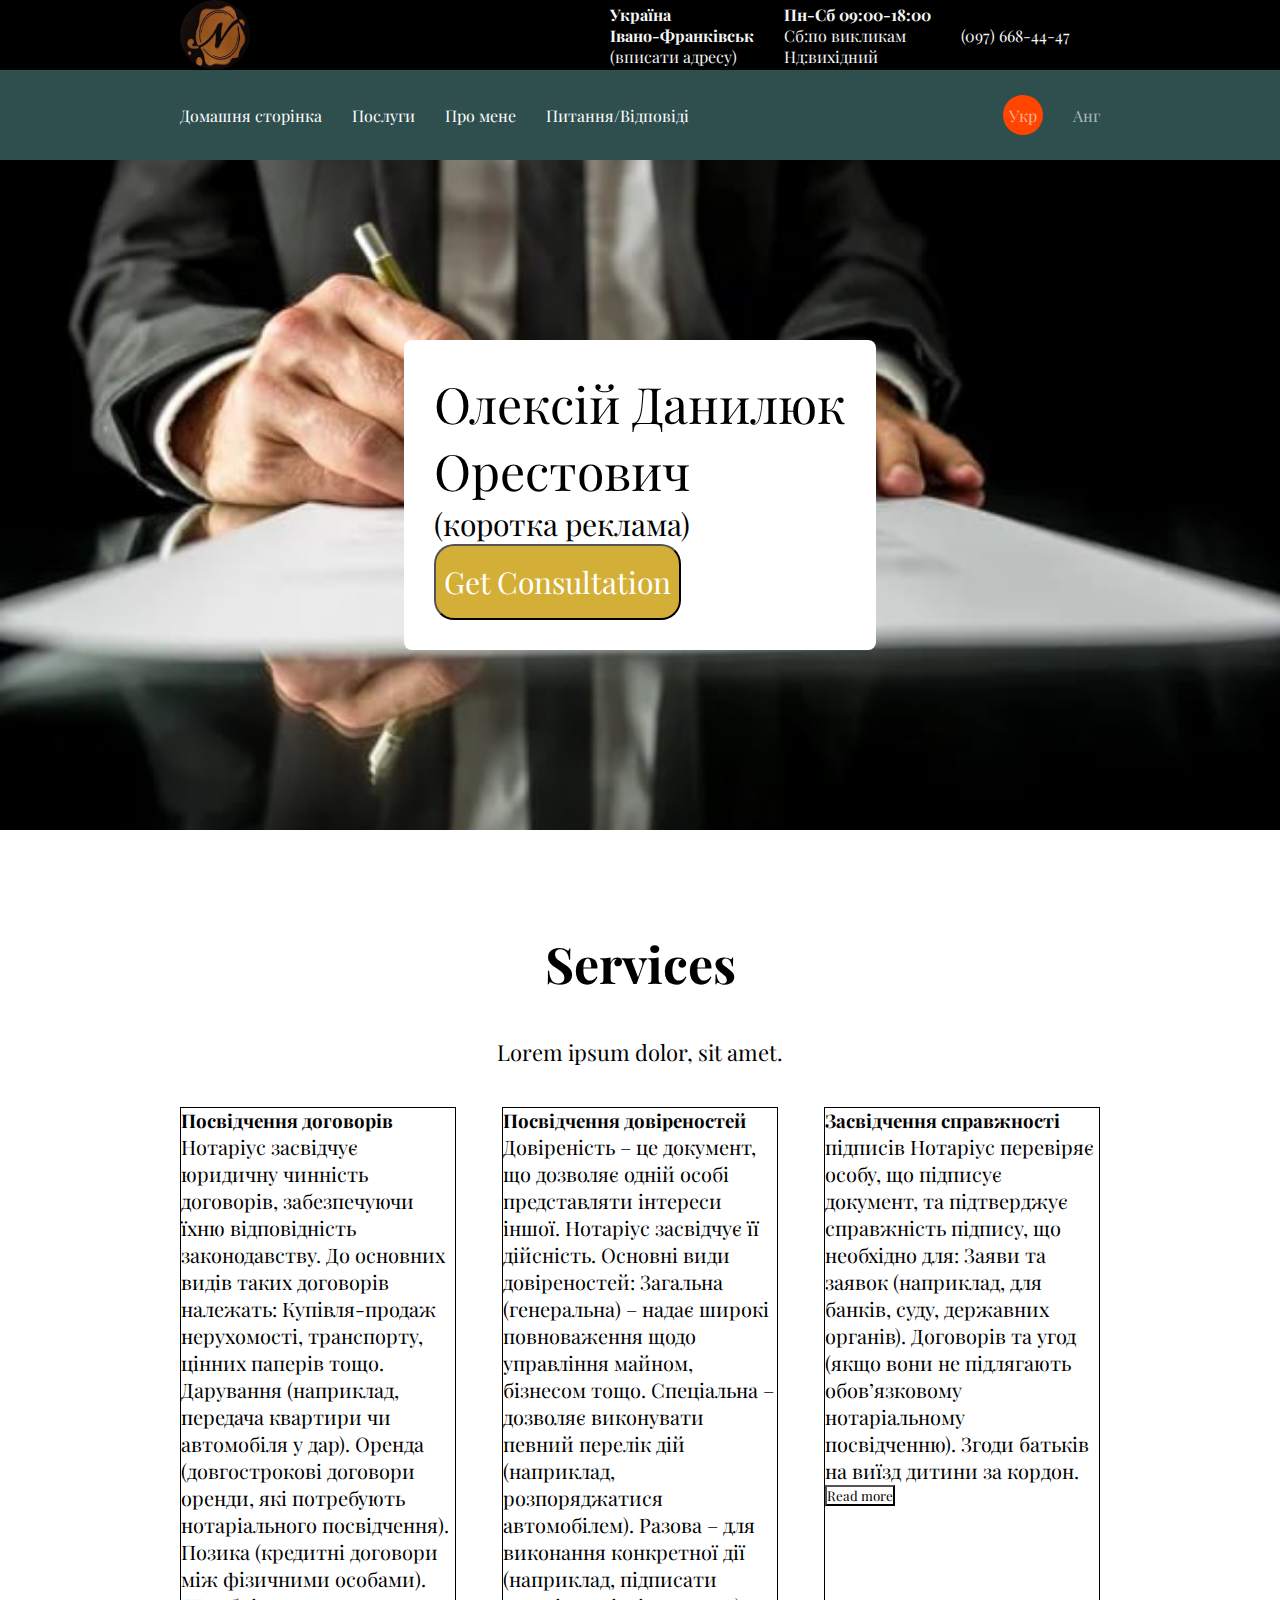
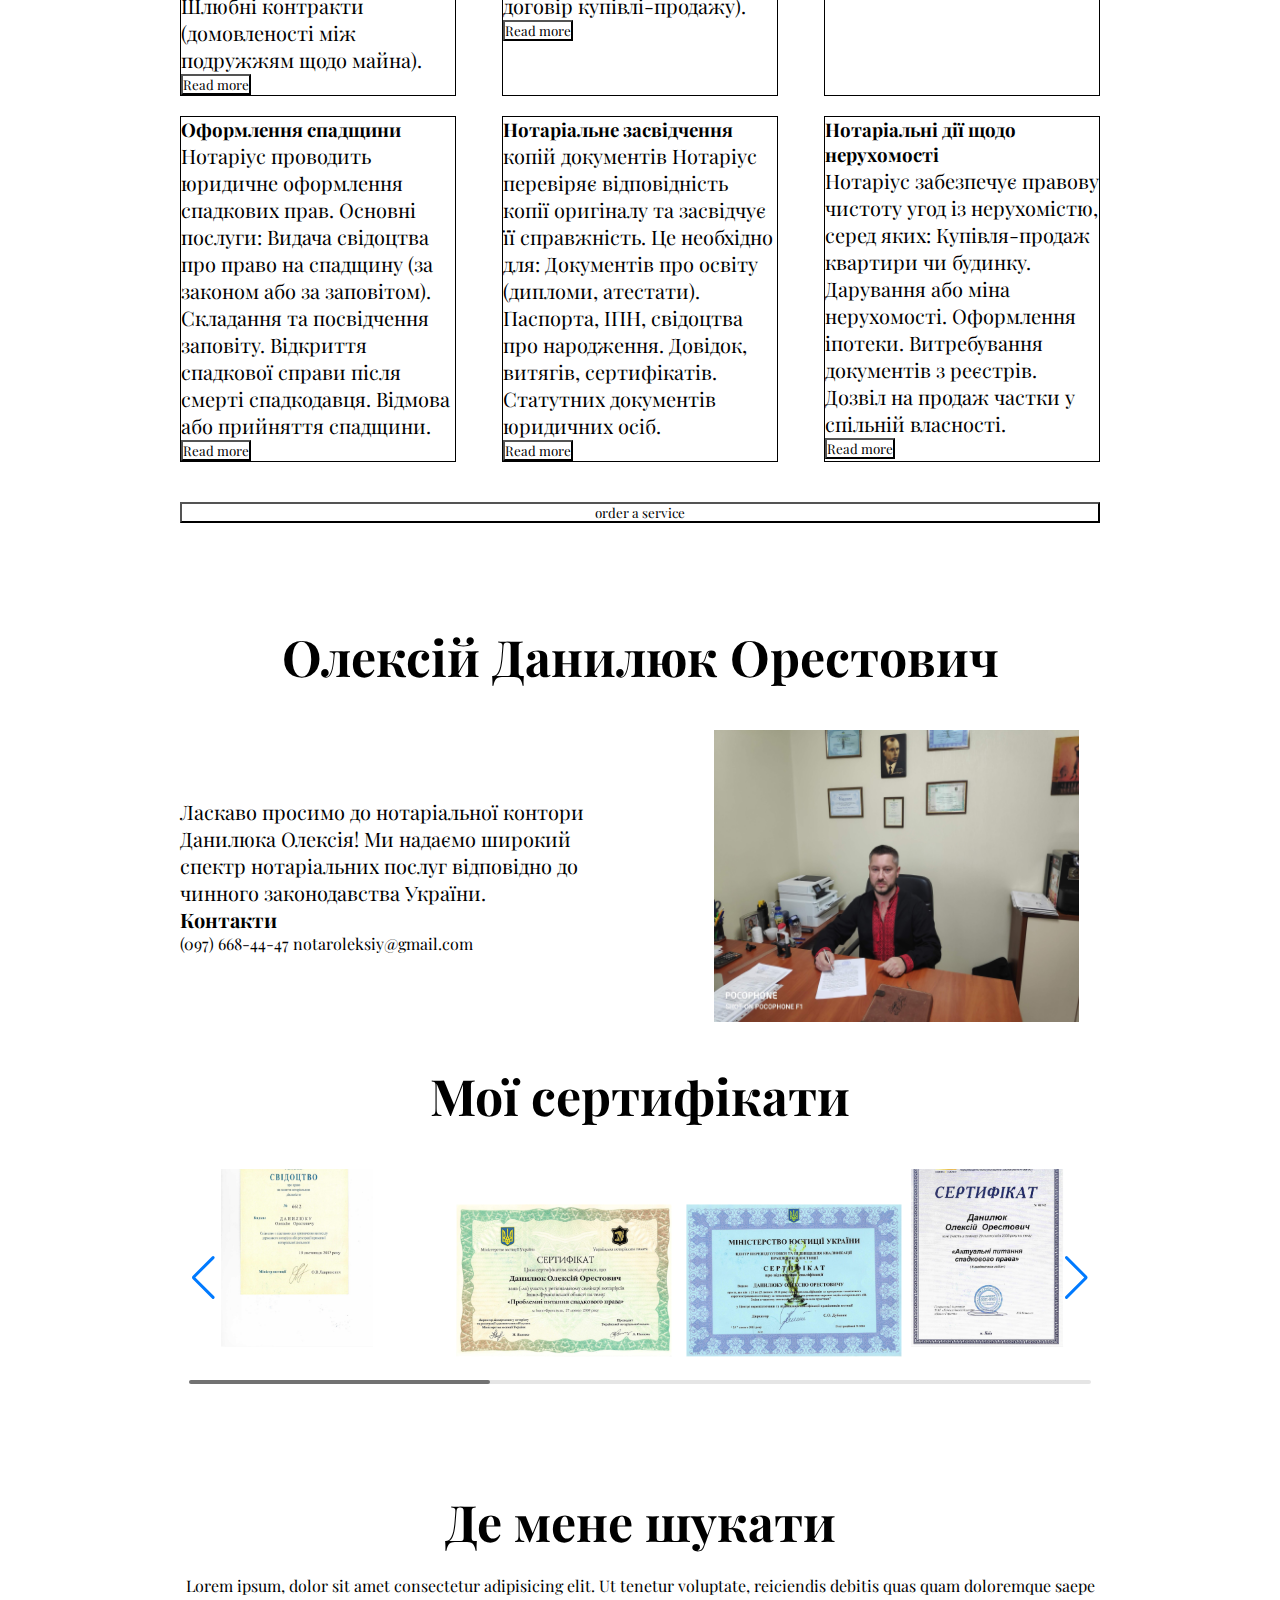
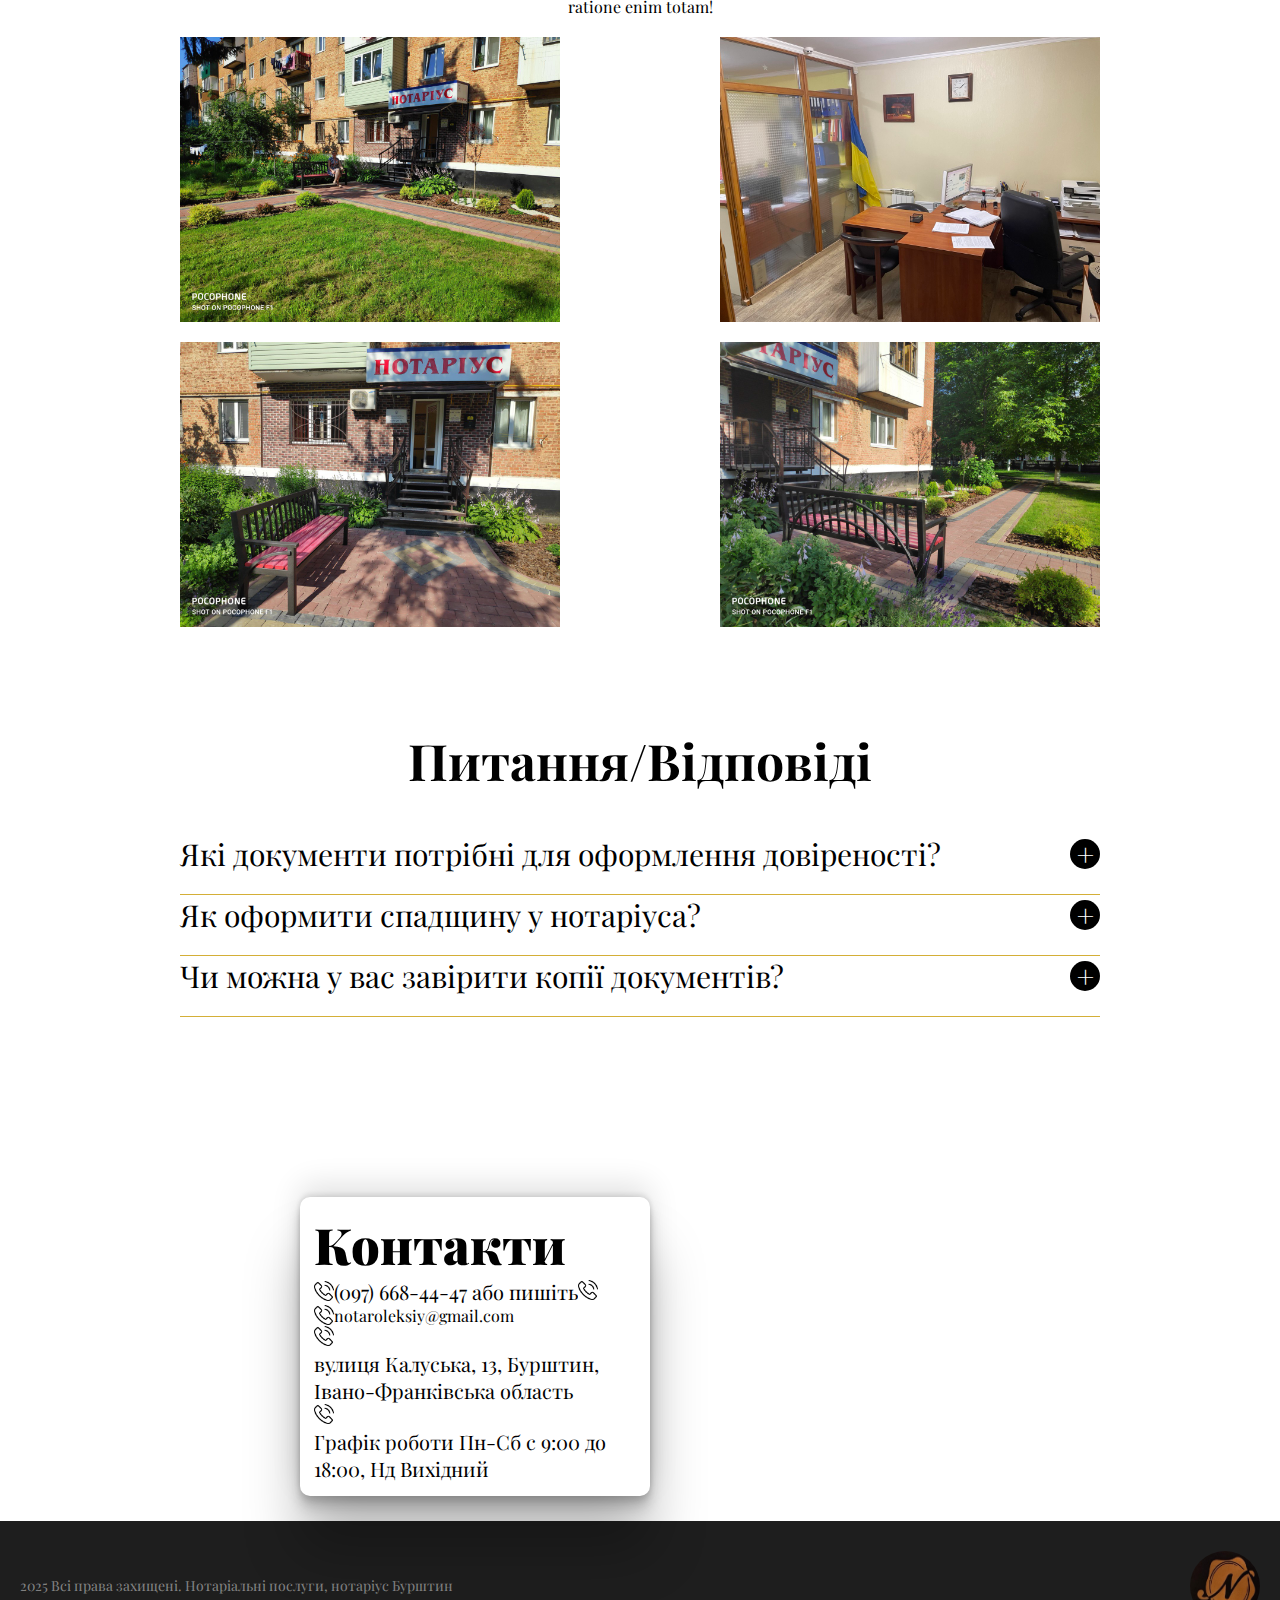
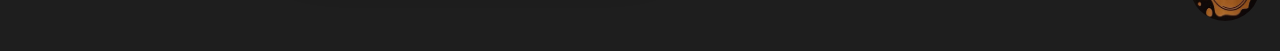
==== commit 76c29a85: "edit text" ====
--- a/index.html
+++ b/index.html
@@ -124,33 +124,87 @@
         <p class="services__desc">Lorem ipsum dolor, sit amet.</p>
         <div class="services-cards">
           <div class="services-cards-item">
-            <h3 class="services-cards-item__title">(Назва послуги)</h3>
-            <p class="services-cards-item__desc">(Детальний опис послуги)</p>
-            <button class="services-cards-item__more">Read more</button>
-          </div>
-          <div class="services-cards-item">
-            <h3 class="services-cards-item__title">(Назва послуги)</h3>
-            <p class="services-cards-item__desc">(Детальний опис послуги)</p>
-            <button class="services-cards-item__more">Read more</button>
-          </div>
-          <div class="services-cards-item">
-            <h3 class="services-cards-item__title">(Назва послуги)</h3>
-            <p class="services-cards-item__desc">(Детальний опис послуги)</p>
-            <button class="services-cards-item__more">Read more</button>
-          </div>
-          <div class="services-cards-item">
-            <h3 class="services-cards-item__title">(Назва послуги)</h3>
-            <p class="services-cards-item__desc">(Детальний опис послуги)</p>
-            <button class="services-cards-item__more">Read more</button>
-          </div>
-          <div class="services-cards-item">
-            <h3 class="services-cards-item__title">(Назва послуги)</h3>
-            <p class="services-cards-item__desc">(Детальний опис послуги)</p>
-            <button class="services-cards-item__more">Read more</button>
-          </div>
-          <div class="services-cards-item">
-            <h3 class="services-cards-item__title">(Назва послуги)</h3>
-            <p class="services-cards-item__desc">(Детальний опис послуги)</p>
+            <h3 class="services-cards-item__title">Посвідчення договорів</h3>
+            <p class="services-cards-item__desc">
+Нотаріус засвідчує юридичну чинність договорів, забезпечуючи їхню відповідність законодавству. До основних видів таких договорів належать:
+
+Купівля-продаж нерухомості, транспорту, цінних паперів тощо.
+
+Дарування (наприклад, передача квартири чи автомобіля у дар).
+
+Оренда (довгострокові договори оренди, які потребують нотаріального посвідчення).
+
+Позика (кредитні договори між фізичними особами).
+
+Шлюбні контракти (домовленості між подружжям щодо майна).</p>
+            <button class="services-cards-item__more">Read more</button>
+          </div>
+          <div class="services-cards-item">
+            <h3 class="services-cards-item__title">Посвідчення довіреностей</h3>
+            <p class="services-cards-item__desc">
+Довіреність – це документ, що дозволяє одній особі представляти інтереси іншої. Нотаріус засвідчує її дійсність. Основні види довіреностей:
+
+Загальна (генеральна) – надає широкі повноваження щодо управління майном, бізнесом тощо.
+
+Спеціальна – дозволяє виконувати певний перелік дій (наприклад, розпоряджатися автомобілем).
+
+Разова – для виконання конкретної дії (наприклад, підписати договір купівлі-продажу).</p>
+            <button class="services-cards-item__more">Read more</button>
+          </div>
+          <div class="services-cards-item">
+            <h3 class="services-cards-item__title">Засвідчення справжності</h3>
+            <p class="services-cards-item__desc"> підписів
+Нотаріус перевіряє особу, що підписує документ, та підтверджує справжність підпису, що необхідно для:
+
+Заяви та заявок (наприклад, для банків, суду, державних органів).
+
+Договорів та угод (якщо вони не підлягають обов’язковому нотаріальному посвідченню).
+
+Згоди батьків на виїзд дитини за кордон.</p>
+            <button class="services-cards-item__more">Read more</button>
+          </div>
+          <div class="services-cards-item">
+            <h3 class="services-cards-item__title">Оформлення спадщини</h3>
+            <p class="services-cards-item__desc">
+Нотаріус проводить юридичне оформлення спадкових прав. Основні послуги:
+
+Видача свідоцтва про право на спадщину (за законом або за заповітом).
+
+Складання та посвідчення заповіту.
+
+Відкриття спадкової справи після смерті спадкодавця.
+
+Відмова або прийняття спадщини.</p>
+            <button class="services-cards-item__more">Read more</button>
+          </div>
+          <div class="services-cards-item">
+            <h3 class="services-cards-item__title">Нотаріальне засвідчення</h3>
+            <p class="services-cards-item__desc"> копій документів
+Нотаріус перевіряє відповідність копії оригіналу та засвідчує її справжність. Це необхідно для:
+
+Документів про освіту (дипломи, атестати).
+
+Паспорта, ІПН, свідоцтва про народження.
+
+Довідок, витягів, сертифікатів.
+
+Статутних документів юридичних осіб.</p>
+            <button class="services-cards-item__more">Read more</button>
+          </div>
+          <div class="services-cards-item">
+            <h3 class="services-cards-item__title">Нотаріальні дії щодо нерухомості</h3>
+            <p class="services-cards-item__desc">
+Нотаріус забезпечує правову чистоту угод із нерухомістю, серед яких:
+
+Купівля-продаж квартири чи будинку.
+
+Дарування або міна нерухомості.
+
+Оформлення іпотеки.
+
+Витребування документів з реєстрів.
+
+Дозвіл на продаж частки у спільній власності.</p>
             <button class="services-cards-item__more">Read more</button>
           </div>
         </div>
@@ -162,12 +216,7 @@
       <div class="aboutMe-info">
         <div class="aboutMe-info-left">
           <p class="aboutMe-info-left__desc">
-            Lorem ipsum dolor sit amet consectetur adipisicing elit. Minus
-            minima libero soluta, ipsam esse distinctio animi. Eum, odio saepe
-            ad dignissimos reprehenderit, modi eaque minima molestiae voluptates
-            impedit perferendis corporis animi veniam temporibus soluta, facere
-            porro ipsam? Optio dolorem et quasi dolore pariatur facilis
-            obcaecati animi libero ducimus odio! Quae!
+            Ласкаво просимо до нотаріальної контори Данилюка Олексія! Ми надаємо широкий спектр нотаріальних послуг відповідно до чинного законодавства України.
           </p>
           <h4 class="aboutMe-info-left__contact">Контакти</h4>
           <a href="tel:+380976684447" class="aboutMe-info-left__number"
@@ -299,35 +348,29 @@
       <ul class="faq-list">
         <li class="faq-list-item">
           <span class="faq-list__open"><span class="faq-list__open__plus">+</span></span>
-          <span>Lorem ipsum dolor sit amet
-          consectetur, adipisicing elit. Soluta odit dolorem possimus?</span>
+          <span>Які документи потрібні для оформлення довіреності?
+</span>
         </li>
         <li class="faq-list-item-hidden">
-          Lorem ipsum dolor, sit amet consectetur adipisicing elit. Voluptas
-          ducimus inventore ad quibusdam saepe qui, vel dignissimos dolor rerum
-          maxime!
+          Для оформлення довіреності необхідно мати паспорт та ідентифікаційний код (для фізичних осіб). У деяких випадках можуть знадобитися додаткові документи, що підтверджують повноваження.
         </li>
 
         <li class="faq-list-item">
           <span class="faq-list__open"><span class="faq-list__open__plus">+</span></span>
-          <span>Lorem ipsum dolor sit amet
-          consectetur, adipisicing elit. Soluta odit dolorem possimus?</span>
+          <span>Як оформити спадщину у нотаріуса?
+</span>
         </li>
         <li class="faq-list-item-hidden">
-          Lorem ipsum dolor, sit amet consectetur adipisicing elit. Voluptas
-          ducimus inventore ad quibusdam saepe qui, vel dignissimos dolor rerum
-          maxime!
+          Необхідно звернутися до нотаріуса за місцем відкриття спадщини (останнього місця проживання померлого) протягом 6 місяців після смерті спадкодавця. Потрібні: свідоцтво про смерть, документи на майно, паспорт спадкоємця та його ідентифікаційний код.
         </li>
 
         <li class="faq-list-item">
           <span class="faq-list__open"><span class="faq-list__open__plus">+</span></span>
-          <span>Lorem ipsum dolor sit amet
-          consectetur, adipisicing elit. Soluta odit dolorem possimus?</span>
+          <span>Чи можна у вас завірити копії документів?
+</span>
         </li>
         <li class="faq-list-item-hidden">
-          Lorem ipsum dolor, sit amet consectetur adipisicing elit. Voluptas
-          ducimus inventore ad quibusdam saepe qui, vel dignissimos dolor rerum
-          maxime!
+          Так, ми засвідчуємо копії документів, підтверджуючи їхню відповідність оригіналу.
         </li>
       </ul>
     </div>
@@ -380,7 +423,7 @@
               <img src="/src/img/phone icon.jpg" alt="" />
               <p class="map-contacts-calendar__text">
                 Графік роботи Пн-Сб с 9:00 до 18:00,
-                
+
                 <span class="bold-map">Нд Вихідний</span>
               </p>
             </div>
